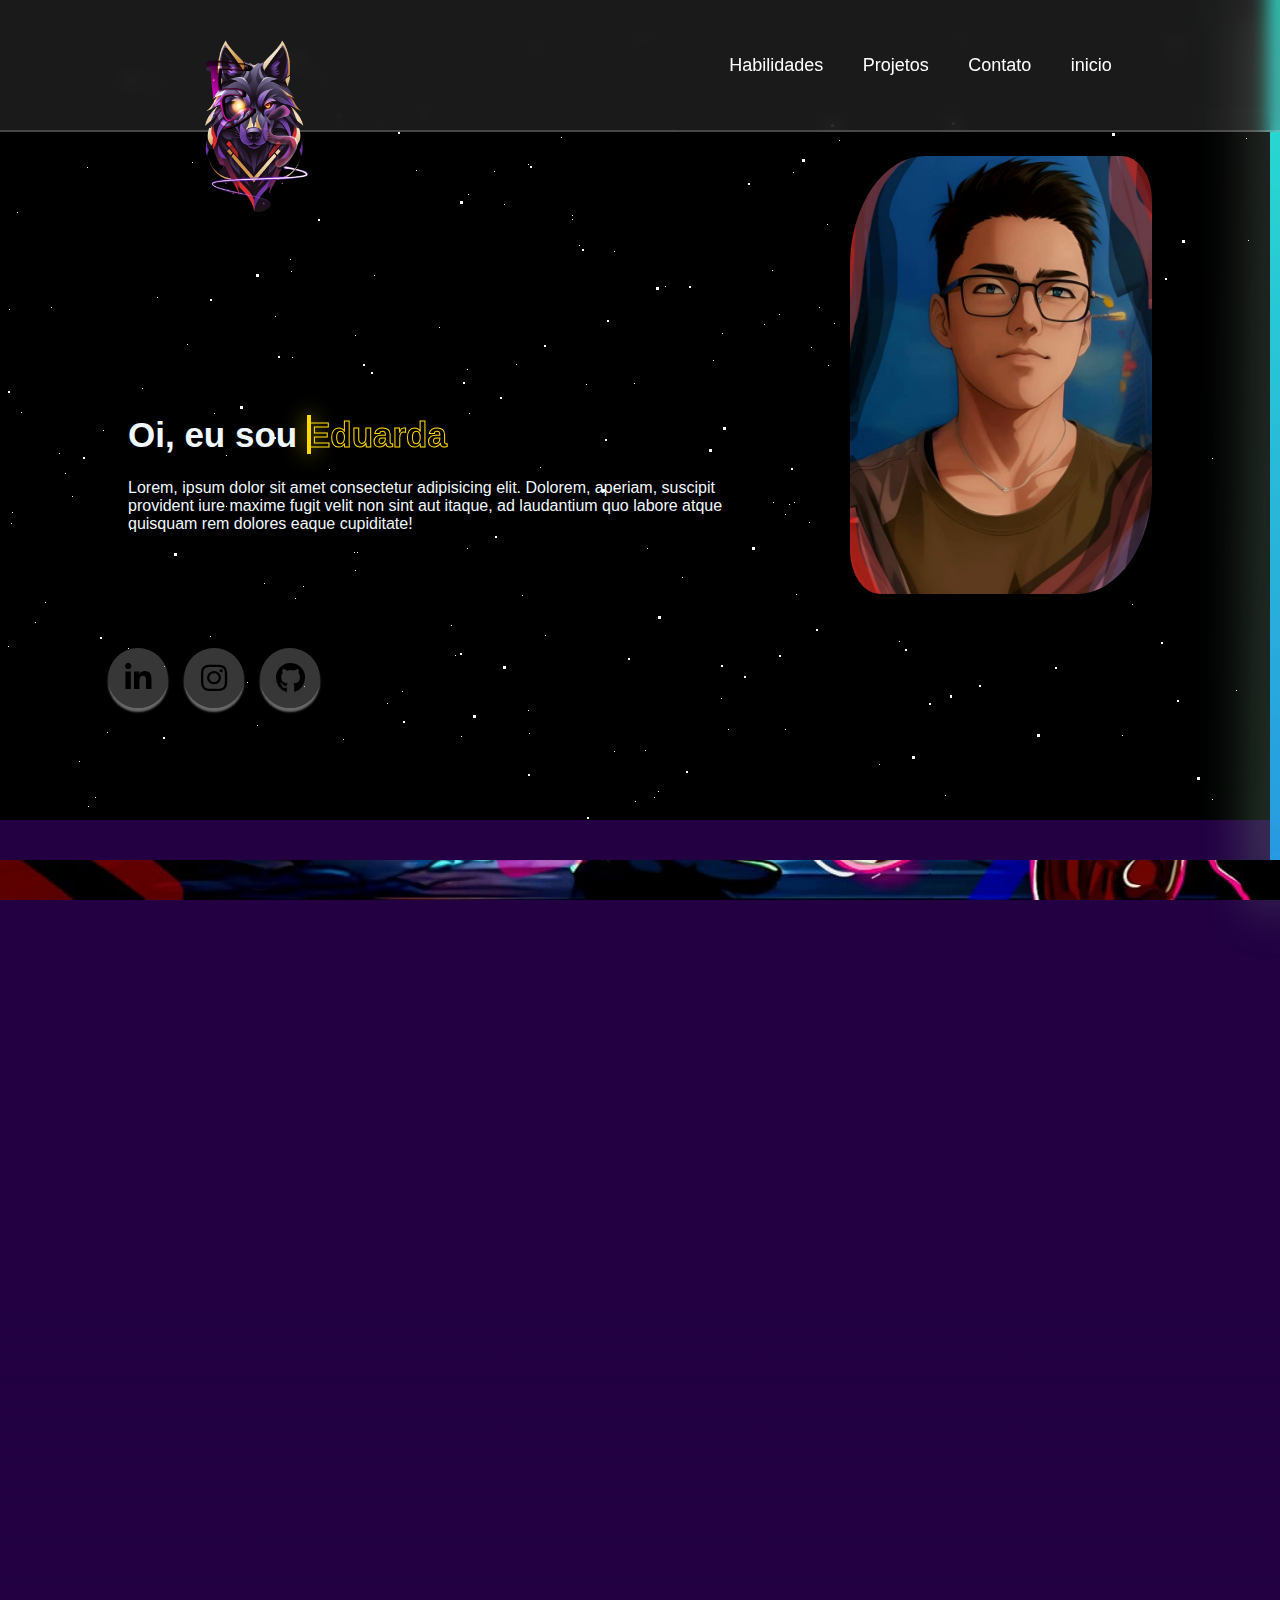
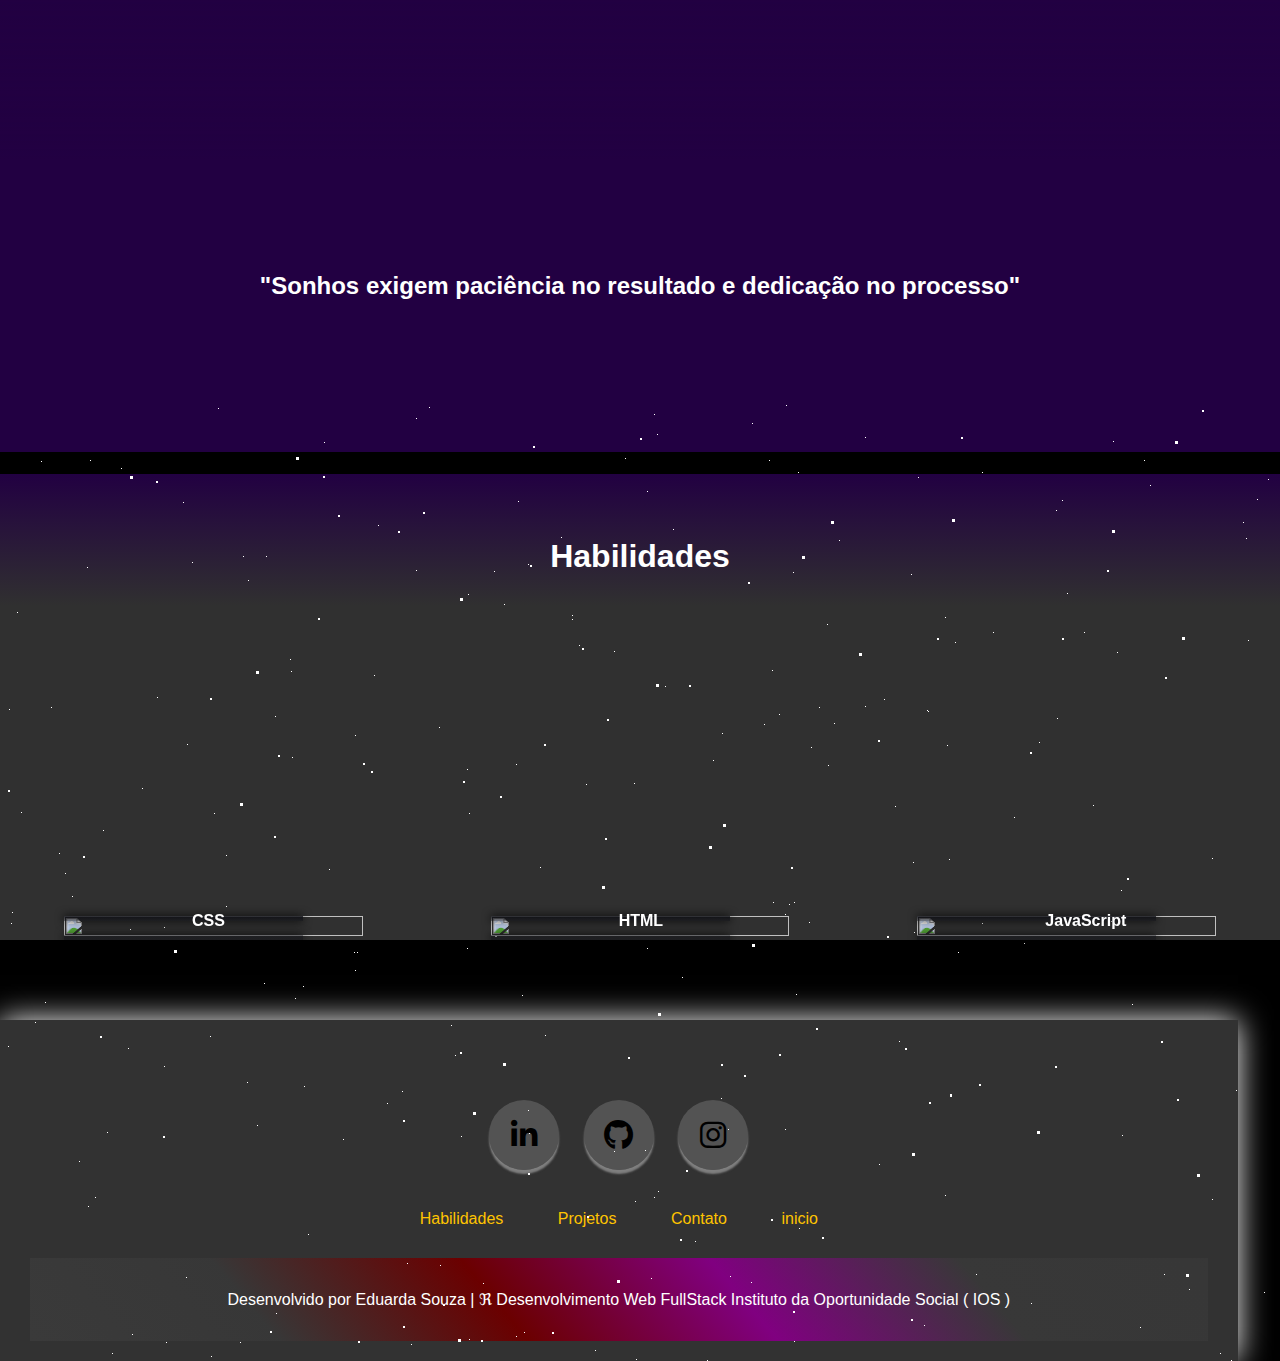
==== index.html @ ef32eb0b "Add files via upload" ====
<!DOCTYPE html>
<html lang="pt-br">
<head>

    
    <script defer src="js.js"></script>

    <link rel="shortcut icon" href="imgs/logo.portifólio-removebg-preview.png">

    <link rel="stylesheet" href="style.css">

    <link rel="stylesheet" href="star.css">

    <link rel="stylesheet" href="https://cdnjs.cloudflare.com/ajax/libs/font-awesome/6.5.1/css/all.min.css">

    <meta charset="UTF-8">
    <meta name="viewport" content="width=device-width, initial-scale=1.0">
    <title> Portifólio </title>
</head>
<body>

    <!-- -background star--- -->
    
    <section class="wrapper-star">
        <div id="stars"></div>
        <div id="stars2"></div>
        <div id="stars3"></div>
        <div id="title">
            
        </div>
    </section>




    <!--------- SCROLL-------- -->

    <div id="progressobar"></div>
    <div id="scrollPath"></div>


<!-- ------scroll js -->

<script>
    let progresso = document.getElementById('progressobar');

    let totalHeight = document.body.scrollHeight = window.innerHeight;

    window.onscroll = function(){
        let progressoHeight = (window.pageYOffset / totalHeight) * 100;
        progresso.style.height = progressoHeight + "%"
    }
</script>

        <!-- --FIM SCROLL -->





        <!-- INTRO PAGE-------- -->



    
        <!-- -------BOTÃO NAVEGAÇÃO--------- -->

        <header class="header">
            <img class="logo" src="imgs/logo.portifólio-removebg-preview.png" alt="">

        <nav class="navbar">
            <!-- <a href=""> Sobre</a> -->
            <a href="#habilidades"> Habilidades</a>
            <a href=""> Projetos</a>
            <a href=""> Contato</a>
            <a href="#inicio"> inicio </a>
        </nav>
    </header>

    
        <!----------SOBRE--------- -->
<section class="home" id="inicio">

        <div class="content-home">
            <div class="flex">
            <div class="text-content-home">
            <h1> Oi, eu sou <span>Eduarda</span></h1>

            <p>Lorem, ipsum dolor sit amet consectetur adipisicing elit. Dolorem, aperiam, suscipit provident iure maxime fugit velit non sint aut itaque, ad laudantium quo labore atque quisquam rem dolores eaque cupiditate!</p>


        </div>

        <div class="flex-img">
       <div class="img-perfil">
        <div class="slider">
        <img src="imgs/Perfil.jpeg" alt="" class="selected">
        <!-- <img src="imgs/avatar2.jpeg" alt=""> -->
       </div>
    </div>
</div>

     </div>
        </div>

</section>


         <!-- ICONES REDES -->

         
         <div class="social-menu">
            <div class="social-icon">
                <a href="https://www.linkedin.com/in/eduarda-souza-3157942b0/" class="icon1"> <i class="fa-brands fa-linkedin-in"></i></a>
               
            </div>

            <div class="social-icon">
                <a href="https://www.instagram.com/souza.eduuh/" class="icon2"> <i class="fa-brands fa-instagram"></i></a>
                
            </div>

            <div class="social-icon">
                <a href="https://github.com/EduuhSouza" class="icon3"> <i class="fa-brands fa-github"></i></a>
                
            </div>
        </div>

       

    </section>
    
  

        <!-- ---FINAL SOBRE------- -->

        <!-- -----COMEÇO PARALLAX-------- -->


         <!--  PARALLAX 1 -->
        <section class="modulo content">
        
            <section class="modulo parallax parallax-1">

            </section>
            <section class="modulo content">
                <div class="container">
                    <h2> "Sonhos exigem paciência no resultado e dedicação no processo" </h2>
                </div>
        </section>
        </section>



        <div class="container2">
        

        <!-- -------CARDS-------- -->

    <!-------------- CSS-------- -->

    <h1 class="text-card"> Habilidades</h1>

    <div class="card-container">
<div class="card" id="habilidades">
    <div class="wrapper">
        <img class="cover-img" src="https://kinsta.com/pt/wp-content/uploads/sites/3/2023/06/css-image-styling.jpg">

    </div>

    <h1 class="tittle-img"> CSS </h1>

    <img class="conteudo" src="https://diziglobalsolution.com/wp-content/uploads/2023/04/logo-css-3-1536.png" alt="">



</div>

<!-- ---------HTML-------- -->

<div class="card" id="softskills">
    <div class="wrapper">
        <img class="cover-img" src="https://www.locaweb.com.br/blog/wp-content/uploads/2022/11/html-semantico.png">

    </div>

    <h1 class="tittle-img"> HTML </h1>

    <img class="conteudo" src="https://cdn-icons-png.flaticon.com/512/1216/1216733.png" alt="">

</div>


<!-- ---JS--------- -->
<div class="card" id="softskills">
    <div class="wrapper">
        <img class="cover-img" src="https://www.valuehost.com.br/blog/wp-content/uploads/2020/01/original-e8278705fab1f1036f26c2419edf8f0f.jpeg">

    </div>

    <h1 class="tittle-img"> JavaScript </h1>

    <img class="conteudo" src="https://learnwithrakesh.files.wordpress.com/2017/07/javascript_logo-e1499715359900.png" alt="">


</div>
</div>

</div>

<!-- ------- PROJETOS-------- -->

<!-- <div class="container-projeto">
    <div class="card-projeto">
        <div class="imgBx" data-text="Design">
        <img src="" alt="">
    </div>
    <div class="content-projeto">
        <h3> Design</h3>
        <p> Lorem ipsum dolor sit amet consectetur adipisicing elit. Neque placeat dolore animi sed corrupti ut expedita nihil rerum repellendus provident nemo, quas molestias veritatis in. Itaque officia labore minus? Illum.</p>
        <a href="#"> Saiba Mais</a>
    </div>
</div>
</div>
</div> -->




<!-- FOOTER----------------- -->


<div class="footer-container">

    <div class="social-icons">
        <div class="social-icon">
            <a href="https://www.linkedin.com/in/eduarda-souza-3157942b0/" class="icon1"> <i class="fa-brands fa-linkedin-in"></i></a>

            <a href="https://github.com/EduuhSouza" class="icon3"> <i class="fa-brands fa-github"></i></a>

            <a href="https://www.instagram.com/souza.eduuh/" class="icon2"> <i class="fa-brands fa-instagram"></i></a>
        
    </div>
<footer>
    <div class="footerNav">
        <a href="#softskills"> Habilidades </a>
            <a href="#"> Projetos</a>
            <a href="#"> Contato</a>
            <a href="#inicio"> inicio </a>

    </div>
    <div class="footer-bottom">
        Desenvolvido por Eduarda Souza | &real; Desenvolvimento Web FullStack Instituto da Oportunidade Social ( IOS )
    </div>
</footer>
</div>

</body>
</html>
---- style.css ----
@charset "utf-8";

body{
    padding: 0;
    margin: 0;
    box-sizing: border-box;
    background-color: rgb(0, 0, 0);

    outline: none;

   
    font-family: sans-serif;
    transition: all 2s ease;
}

html{
    scroll-behavior: smooth;
}

/* ------- INTRO ------ */




/* ----------SCROLL-------- */

::-webkit-scrollbar{
    width: 0;
}

#scrollPath{
    position: fixed;
    top: 0;
    right: 0;
    width: 10px;
    height: 100%;
    background: rgba(255,255,255,0.05);
}

#progressobar{
    position: fixed;
    top: 0;
    right: 0;
    width: 10px;
    height: 100%;
    background: linear-gradient(to top, #008aff, #00ffe7);
    animation: gradientScroll 5s linear infinite;
}


/* ----ANIMAÇÃO SCROLL */

@keyframes gradientScroll {
    0%, 100%{
        filter: hue-rotate(0deg);
    }
    50%{
        filter: hue-rotate(360deg);
    }
    
}

#progressobar:before{

    content: "";
    position: absolute;
    top: 0;
    left: 0;
    width: 100%;
    height: 100%;
    background: linear-gradient(to top, #ffd000, #ff0000 );
    filter: blur(30px);
}

#progressobar:after{

    content: "";
    position: absolute;
    top: 0;
    left: 0;
    width: 100%;
    height: 100%;
    background: linear-gradient(to top, #008aff, #00ffe7 );
    filter: blur(30px);
}

/* ----FIM SCROLL */


/* --------- EFEITO VIDRO NAVBAR------- */

.header{

    max-height: 10%;
    position: fixed;
    top: 0;
    left: 0;
    width: 100%;
    padding: 20px 15px;
    background: rgba(255, 255, 255, .1);
    display: flex;
    justify-content: center;
    align-items: center;
    backdrop-filter: blur(10px);
    border-bottom: 2px solid rgba(255, 255, 255, .2);
}

.header::before{

    content: "";
    position: absolute;
    top: 0;
    left: -100%;
    width: 100%;
    height: 100%;
    background: linear-gradient(90deg, transparent, rgba(255,255,255, .4), transparent);
    transition: 1s;
}

.header:hover:before{
    left: 100%;
}


/*---------------- BOTÃO NAVBAR------- */


.navbar a{
    color: white;
    font-size: 18px;
    text-decoration: none;
    margin-left: 35px;
    transition: 1s;
    font-family: sans-serif;
    transition: all .5s ease-in-out;
    
}

.navbar a:hover{
    color: rgb(255, 230, 0);
    box-shadow: 0 0 10px rgb(255, 255, 255);
    padding: 10px 15px;
    border-radius: 1.5em .5em;
    
}


/* --------FINAL BOTÃO NAVBAR */

/*---------LOGO NAVBAR ----------  */

.logo{
    margin-top: 7em;
    width: 7em;
    padding-right: 30%;
    transition: all 1s;
}

.logo:hover{
    margin-top: 10em ;
    width: 12%;
}


/* ------- SOBRE----------- */

section.home{
    padding: 50px 10%;
    /* margin-top: em; */
    color: aliceblue;
    display: flex;


}


/* -----------TEXTO----- */

/*------------- TITULO------- */

.text-content-home h1{
    margin-top: 50%;
    font-size: 35px;
    color: aliceblue;
    font-family: sans-serif;
    /* font-weight: 600; */
}

.text-content-home span{
    color: transparent;
    -webkit-text-stroke: 1px rgb(255, 217, 0);
    position: relative;
    transition: all 1s;
}

span::before{ 
    content: "Eduarda";
    position: absolute;
    width: 0%;
    height: 100%;
    overflow: hidden;
    color: rgb(255, 217, 0);
    border-right: 4px solid rgb(255, 217, 0);
    animation: animate 6s linear infinite;
    filter: drop-shadow(0 0 10px rgb(255, 230, 0));
}

span:hover::before{
    width: 100%;
} 

@keyframes animate {
    0%, 10%, 100%{
        width: 0;
    }
    
    70%,90%{
        width: 100%;
    }
}


/* ----- PARAGRAFO---------- */

.flex{
    display: flex;

}

section.home .flex{
    align-items: center;
    justify-content: center;
    gap: 10% ;
}

/* -------------IMAGEM PERFIL------------- */
.flex-img{
    margin-top: 100px;
}

.img-perfil img{
    width: 100%;
    border-radius: 25% 10%;
    
}

/* ------ICONES----------- */


.social-menu{
    position: relative;
    display: flex;
    /* margin-top: 35px ; */
    margin-left: 100px;
    margin-bottom: 7em;
}

.social-icon a{

    display: inline-block;
    width: 60px;
    height: 60px;
    background: rgba(128, 128, 128, 0.432);
    border-radius: 50%;
    text-align: center;
    margin: 0 8px;
    box-shadow: 0 4px 2px rgba(192, 192, 192, 0.541);
    transition: all .5s ease-in-out;
}

.social-icon i{
    font-size: 30px;
    color: rgb(0, 0, 0);
    line-height: 60px;
    cursor: pointer;
    transition: all .5s ease-in-out;
}


.icon1:hover{
    background: rgb(0, 145, 189);
    box-shadow: 0 0 20px rgb(0, 145, 189);
    transform: translateY(-10px);
}

.icon2:hover{
    
    background: linear-gradient(5deg, purple, gold, red);
    box-shadow: 0 0 5px purple,
    0 0 10px gold,
    0 0 20px red;
    transform: translateY(-10px);
}

.icon3:hover{
    background: rgb(255, 255, 255);
    background-size: 20px;
    box-shadow: 0 0 20px rgb(255, 255, 255);
    transform: translateY(-10px);
}

/* ------FINAL ICONES----------- */

/* --PARALLAX----- */



.wrapper{
    width: 100%;
    margin: 0;
    margin: auto;
    z-index: 1;

}



.container{
    width: 100%;
    max-width: 100%;
    margin: 0 auto;
    padding: 0;

}

section.modulo h2{
    margin-bottom: 3em;
    margin-top: 3em;
    font-size: 1.5em;
    text-align: center;
    color: white;
}


section.modulo.content{
    padding: 40px 0;
    background: rgb(34, 0, 66);

}

section.modulo.parallax{
    display: flex;
    flex-direction: column;
    justify-content: center;
    height: 100vh;
    width: 100%;
    position: relative;
    overflow: hidden;
    background-position: 50% 50%;
    background-repeat: no-repeat;
    background-size: cover;
    background-attachment: fixed;
}


section.modulo.parallax:after{
    content: "";
    height: 100%;
    width: 100%;
    z-index: 8; 
    position: absolute;
    background: linear-gradient(to bottom, rgba(0,0,0,0) 0, rgba(0, 0,0,0) 50%, rgb(34, 0, 66)) ;
    
    }

    section.modulo.parallax-1{
        background-image: url(imgs/wallpaper1.jpeg)
    }


.container2{

    content: "";
    height: 100%;
    width: 100%;
    background-color: #5f5f5f80;
    /* z-index: 8;  */
    /* position: absolute; */

    
}

/*------------ CARD SOFTSKILL ---------*/

.text-card{
    padding: 2em;
    text-align: center;
    color: #ffffff;
    background: linear-gradient(to top, rgba(0,0,0,0) 0, rgba(0, 0,0,0) 20%, rgb(34, 0, 66)) ;
}

.card{
    margin-top: 5em;
    width: 70%;
    height: 200px;
    position: relative;
    display: flex;
    justify-content: center;
    align-items: flex-end;
    /* padding: 0 36px; */
    /* margin: 0 50px; */
    cursor: pointer;
    z-index: 1;
}

.card-container{
    display: flex;
    justify-content: center;
    align-items: center;
}

.cover-img{
    width: 100%;
    height: 100%;
    object-fit: cover;
}

/* --------TITTLE--------- */

.tittle-img{
    color: white;
    font-family: sans-serif;
    font-size: 1em;
    width: 10%;
    transition: transform 0.5s;
    /* opacity: 0; */
}

#html{
    width: 40%;
    box-sizing: content-box;

}

/* -----CONTEUDO-------- */

.wrapper{
    transition: all 0.5s;
    position: absolute;
    width: 70%;
    z-index: -1;

}

.wrapper::before,
.wrapper::after{
    content: "";
    opacity: 0;
    width: 80%;
    height: 20%;
    transition: all 0.5s;
    position: absolute;
    left: 0;
    box-shadow: 0 0 10px;

}

.wrapper::before{
    top: 0;
    /* height: 100%; */
    background-image: linear-gradient(to top, rgba(12, 13, 19, 0.5), rgba(
        12, 13, 19) 150%);
}

.wrapper::after{
    bottom: 0;
   opacity: 1;
   background-image: linear-gradient(to top, rgba(12, 13, 19, 0.5) 97%);
}

.conteudo{
    
    width: 40%;
    opacity: 0;
    position: absolute;
    z-index: -1;
    transition: all 0.5s;

    box-shadow: 0 0 20px black;
    backdrop-filter: blur(10px);
    border-radius: 10% 15%;
    padding: 4% 5%;

}


.card:hover .wrapper{
    width: 80%;
    transform: perspective(900px) translateY(-5%) rotateX(25deg) translateZ(0);
    box-shadow: 0px 25px 25px rgba(0, 0, 0, 0.61);

}



/* -----TEXTO IMG------- */

.card:hover .tittle-img{
    transform: translate3d(0, -50%, 100px);
    opacity: 0;
}



.card:hover .wrapper::after,
.wrapper::before
{
    opacity: 1;
}

.card:hover .wrapper::after{
    height: 25px;
}

.card:hover .wrapper::before{
    opacity: 1;
}

.card:hover .conteudo{
    opacity: 1;
    transform: translate3d(0, -30px, -100px );
}






/* ----FOOOTEEEEEERRRR-------- */
footer{
    width: 100%;
}


.footer-container{
    background-color: rgba(82, 82, 82, 0.603);
    
    margin-top: 5em;
    width: 92%;
    padding: 70px 30px 20px;
    box-shadow: 0 0 30px white;
}

.social-icons{
    /* display: flex; */
    /* justify-content: center; */
    text-align: center;
}
.social-icons a:hover{
    transform: translateY(-10px);
}

.social-icons a{
    text-decoration: none;
    padding: 5px;
    margin: 10px;

}

.footerNav{
    margin: 30px 0;
}

.footerNav a{
    font-size: 1em;
    font-family: sans-serif;
    color: #ffc400;
    /* box-shadow: 0 0 10px rgb(255, 255, 255); */
    border-radius: 10px 20px;
    padding: 10px;
    margin: 15px ;
    transition: all .5s ease-in-out;
}

.footerNav a:hover{
    background: rgb(58, 58, 58);
    box-shadow: 0 0 30px white;
    color: rgb(255, 255, 255);
}

.footer-bottom{
    color: #ffffff;
    background: linear-gradient(50deg, rgb(58, 58, 58),rgba(58, 58, 58, 0.664),rgb(107, 0, 0), purple, rgba(58, 58, 58, 0.747), rgba(58, 58, 58, 0.61));
    font-size: 1em;
    font-family: sans-serif;
    padding: 2em;
    text-align: center;
}


/* MEDIA -------- */
@media (max-width: 700px) {



    .footer-container{
       
        width: 100%;
        
    }

    .social-icons{
        width: 100%;
        margin-left: -7%;
        /* text-align: center; */
        
    }
 
    .footerNav{
        flex-direction: column;
    }
    
    .footerNav a{
        width: 100%;
        text-align: center;
        margin: 10px 40px;
       
    }
}
---- star.css ----
#title {
    position: absolute;
    top: 50%;
    left: 0;
    right: 0;
    color: #fff;
    text-align: center;
    font-family: Lato;
    font-weight: 300;
    font-size: 50px;
    letter-spacing: 10px;
    margin-top: -60px;
    padding-left: 10px;
}

#title span {
    background: -webkit-linear-gradient(white, #38495a);
    -webkit-background-clip: text;
    -webkit-text-fill-color: transparent;
}

#stars {
    width: 1px;
    height: 1px;
    background: transparent;
    animation: animStar 50s linear infinite;
    box-shadow: 779px 1331px #fff, 324px 42px #fff, 303px 586px #fff,
    1312px 276px #fff, 451px 625px #fff, 521px 1931px #fff, 1087px 1871px #fff,
    36px 1546px #fff, 132px 934px #fff, 1698px 901px #fff, 1418px 664px #fff,
    1448px 1157px #fff, 1084px 232px #fff, 347px 1776px #fff, 1722px 243px #fff,
    1629px 835px #fff, 479px 969px #fff, 1231px 960px #fff, 586px 384px #fff,
    164px 527px #fff, 8px 646px #fff, 1150px 1126px #fff, 665px 1357px #fff,
    1556px 1982px #fff, 1260px 1961px #fff, 1675px 1741px #fff,
    1843px 1514px #fff, 718px 1628px #fff, 242px 1343px #fff, 1497px 1880px #fff,
    1364px 230px #fff, 1739px 1302px #fff, 636px 959px #fff, 304px 686px #fff,
    614px 751px #fff, 1935px 816px #fff, 1428px 60px #fff, 355px 335px #fff,
    1594px 158px #fff, 90px 60px #fff, 1553px 162px #fff, 1239px 1825px #fff,
    1945px 587px #fff, 749px 1785px #fff, 1987px 1172px #fff, 1301px 1237px #fff,
    1039px 342px #fff, 1585px 1481px #fff, 995px 1048px #fff, 524px 932px #fff,
    214px 413px #fff, 1701px 1300px #fff, 1037px 1613px #fff, 1871px 996px #fff,
    1360px 1635px #fff, 1110px 1313px #fff, 412px 1783px #fff, 1949px 177px #fff,
    903px 1854px #fff, 700px 1936px #fff, 378px 125px #fff, 308px 834px #fff,
    1118px 962px #fff, 1350px 1929px #fff, 781px 1811px #fff, 561px 137px #fff,
    757px 1148px #fff, 1670px 1979px #fff, 343px 739px #fff, 945px 795px #fff,
    576px 1903px #fff, 1078px 1436px #fff, 1583px 450px #fff, 1366px 474px #fff,
    297px 1873px #fff, 192px 162px #fff, 1624px 1633px #fff, 59px 453px #fff,
    82px 1872px #fff, 1933px 498px #fff, 1966px 1974px #fff, 1975px 1688px #fff,
    779px 314px #fff, 1858px 1543px #fff, 73px 1507px #fff, 1693px 975px #fff,
    1683px 108px #fff, 1768px 1654px #fff, 654px 14px #fff, 494px 171px #fff,
    1689px 1895px #fff, 1660px 263px #fff, 1031px 903px #fff, 1203px 1393px #fff,
    1333px 1421px #fff, 1113px 41px #fff, 1206px 1645px #fff, 1325px 1635px #fff,
    142px 388px #fff, 572px 215px #fff, 1535px 296px #fff, 1419px 407px #fff,
    1379px 1003px #fff, 329px 469px #fff, 1791px 1652px #fff, 935px 1802px #fff,
    1330px 1820px #fff, 421px 1933px #fff, 828px 365px #fff, 275px 316px #fff,
    707px 960px #fff, 1605px 1554px #fff, 625px 58px #fff, 717px 1697px #fff,
    1669px 246px #fff, 1925px 322px #fff, 1154px 1803px #fff, 1929px 295px #fff,
    1248px 240px #fff, 1045px 1755px #fff, 166px 942px #fff, 1888px 1773px #fff,
    678px 1963px #fff, 1370px 569px #fff, 1974px 1400px #fff, 1786px 460px #fff,
    51px 307px #fff, 784px 1400px #fff, 730px 1258px #fff, 1712px 393px #fff,
    416px 170px #fff, 1797px 1932px #fff, 572px 219px #fff, 1557px 1856px #fff,
    218px 8px #fff, 348px 1334px #fff, 469px 413px #fff, 385px 1738px #fff,
    1357px 1818px #fff, 240px 942px #fff, 248px 1847px #fff, 1535px 806px #fff,
    236px 1514px #fff, 1429px 1556px #fff, 73px 1633px #fff, 1398px 1121px #fff,
    671px 1301px #fff, 1404px 1663px #fff, 740px 1018px #fff, 1600px 377px #fff,
    785px 514px #fff, 112px 1084px #fff, 1915px 1887px #fff, 1463px 1848px #fff,
    687px 1115px #fff, 1268px 1768px #fff, 1729px 1425px #fff,
    1284px 1022px #fff, 801px 974px #fff, 1975px 1317px #fff, 1354px 834px #fff,
    1446px 1484px #fff, 1283px 1786px #fff, 11px 523px #fff, 1842px 236px #fff,
    1355px 654px #fff, 429px 7px #fff, 1033px 1128px #fff, 157px 297px #fff,
    545px 635px #fff, 52px 1080px #fff, 827px 1520px #fff, 1121px 490px #fff,
    9px 309px #fff, 1744px 1586px #fff, 1014px 417px #fff, 1534px 524px #fff,
    958px 552px #fff, 1403px 1496px #fff, 387px 703px #fff, 1522px 548px #fff,
    1355px 282px #fff, 1532px 601px #fff, 1838px 790px #fff, 290px 259px #fff,
    295px 598px #fff, 1601px 539px #fff, 1561px 1272px #fff, 34px 1922px #fff,
    1024px 543px #fff, 467px 369px #fff, 722px 333px #fff, 1976px 1255px #fff,
    766px 983px #fff, 1582px 1285px #fff, 12px 512px #fff, 617px 1410px #fff,
    682px 577px #fff, 1334px 1438px #fff, 439px 327px #fff, 1617px 1661px #fff,
    673px 129px #fff, 794px 941px #fff, 1386px 1902px #fff, 37px 1353px #fff,
    1467px 1353px #fff, 416px 18px #fff, 187px 344px #fff, 200px 1898px #fff,
    1491px 1619px #fff, 811px 347px #fff, 924px 1827px #fff, 945px 217px #fff,
    1735px 1228px #fff, 379px 1890px #fff, 79px 761px #fff, 825px 1837px #fff,
    1980px 1558px #fff, 1308px 1573px #fff, 1488px 1726px #fff,
    382px 1208px #fff, 522px 595px #fff, 1277px 1898px #fff, 354px 552px #fff,
    161px 1784px #fff, 614px 251px #fff, 526px 1576px #fff, 17px 212px #fff,
    179px 996px #fff, 467px 1208px #fff, 1944px 1838px #fff, 1140px 1093px #fff,
    858px 1007px #fff, 200px 1064px #fff, 423px 1964px #fff, 1945px 439px #fff,
    1377px 689px #fff, 1120px 1437px #fff, 1876px 668px #fff, 907px 1324px #fff,
    343px 1976px #fff, 1816px 1501px #fff, 1849px 177px #fff, 647px 91px #fff,
    1984px 1012px #fff, 1336px 1300px #fff, 128px 648px #fff, 305px 1060px #fff,
    1324px 826px #fff, 1263px 1314px #fff, 1801px 629px #fff, 1614px 1555px #fff,
    1634px 90px #fff, 1603px 452px #fff, 891px 1984px #fff, 1556px 1906px #fff,
    121px 68px #fff, 1676px 1714px #fff, 516px 936px #fff, 1947px 1492px #fff,
    1455px 1519px #fff, 45px 602px #fff, 205px 1039px #fff, 793px 172px #fff,
    1562px 1739px #fff, 1056px 110px #fff, 1512px 379px #fff, 1795px 1621px #fff,
    1848px 607px #fff, 262px 1719px #fff, 477px 991px #fff, 483px 883px #fff,
    1239px 1197px #fff, 1496px 647px #fff, 1649px 25px #fff, 1491px 1946px #fff,
    119px 996px #fff, 179px 1472px #fff, 1341px 808px #fff, 1565px 1700px #fff,
    407px 1544px #fff, 1754px 357px #fff, 1288px 981px #fff, 902px 1997px #fff,
    1755px 1668px #fff, 186px 877px #fff, 1202px 1882px #fff, 461px 1213px #fff,
    1400px 748px #fff, 1969px 1899px #fff, 809px 522px #fff, 514px 1219px #fff,
    374px 275px #fff, 938px 1973px #fff, 357px 552px #fff, 144px 1722px #fff,
    1572px 912px #fff, 402px 1858px #fff, 1544px 1195px #fff, 667px 1257px #fff,
    727px 1496px #fff, 993px 232px #fff, 1772px 313px #fff, 1040px 1590px #fff,
    1204px 1973px #fff, 1268px 79px #fff, 1555px 1048px #fff, 986px 1707px #fff,
    978px 1710px #fff, 713px 360px #fff, 407px 863px #fff, 461px 736px #fff,
    284px 1608px #fff, 103px 430px #fff, 1283px 1319px #fff, 977px 1186px #fff,
    1966px 1516px #fff, 1287px 1129px #fff, 70px 1098px #fff, 1189px 889px #fff,
    1126px 1734px #fff, 309px 1292px #fff, 879px 764px #fff, 65px 473px #fff,
    1003px 1959px #fff, 658px 791px #fff, 402px 1576px #fff, 35px 622px #fff,
    529px 1589px #fff, 164px 666px #fff, 1876px 1290px #fff, 1541px 526px #fff,
    270px 1297px #fff, 440px 865px #fff, 1500px 802px #fff, 182px 1754px #fff,
    1264px 892px #fff, 272px 1249px #fff, 1289px 1535px #fff, 190px 1646px #fff,
    955px 242px #fff, 1456px 1597px #fff, 1727px 1983px #fff, 635px 801px #fff,
    226px 455px #fff, 1396px 1710px #fff, 849px 1863px #fff, 237px 1264px #fff,
    839px 140px #fff, 1122px 735px #fff, 1280px 15px #fff, 1318px 242px #fff,
    1819px 1148px #fff, 333px 1392px #fff, 1949px 553px #fff, 1878px 1332px #fff,
    467px 548px #fff, 1812px 1082px #fff, 1067px 193px #fff, 243px 156px #fff,
    483px 1616px #fff, 1714px 933px #fff, 759px 1800px #fff, 1822px 995px #fff,
    1877px 572px #fff, 581px 1084px #fff, 107px 732px #fff, 642px 1837px #fff,
    166px 1493px #fff, 1555px 198px #fff, 819px 307px #fff, 947px 345px #fff,
    827px 224px #fff, 927px 1394px #fff, 540px 467px #fff, 1093px 405px #fff,
    1140px 927px #fff, 130px 529px #fff, 33px 1980px #fff, 1147px 1663px #fff,
    1616px 1436px #fff, 528px 710px #fff, 798px 1100px #fff, 505px 1480px #fff,
    899px 641px #fff, 1909px 1949px #fff, 1311px 964px #fff, 979px 1301px #fff,
    1393px 969px #fff, 1793px 1886px #fff, 292px 357px #fff, 1196px 1718px #fff,
    1290px 1994px #fff, 537px 1973px #fff, 1181px 1674px #fff,
    1740px 1566px #fff, 1307px 265px #fff, 922px 522px #fff, 1892px 472px #fff,
    384px 1746px #fff, 392px 1098px #fff, 647px 548px #fff, 390px 1498px #fff,
    1246px 138px #fff, 730px 876px #fff, 192px 1472px #fff, 1790px 1789px #fff,
    928px 311px #fff, 1253px 1647px #fff, 747px 1921px #fff, 1561px 1025px #fff,
    1533px 1292px #fff, 1985px 195px #fff, 728px 729px #fff, 1712px 1936px #fff,
    512px 1717px #fff, 1528px 483px #fff, 313px 1642px #fff, 281px 1849px #fff,
    1212px 799px #fff, 435px 1191px #fff, 1422px 611px #fff, 1718px 1964px #fff,
    411px 944px #fff, 210px 636px #fff, 1502px 1295px #fff, 1434px 349px #fff,
    769px 60px #fff, 747px 1053px #fff, 789px 504px #fff, 1436px 1264px #fff,
    1893px 1225px #fff, 1394px 1788px #fff, 1108px 1317px #fff,
    1673px 1395px #fff, 854px 1010px #fff, 1705px 80px #fff, 1858px 148px #fff,
    1729px 344px #fff, 1388px 664px #fff, 895px 406px #fff, 1479px 157px #fff,
    1441px 1157px #fff, 552px 1900px #fff, 516px 364px #fff, 1647px 189px #fff,
    1427px 1071px #fff, 785px 729px #fff, 1080px 1710px #fff, 504px 204px #fff,
    1177px 1622px #fff, 657px 34px #fff, 1296px 1099px #fff, 248px 180px #fff,
    1212px 1568px #fff, 667px 1562px #fff, 695px 841px #fff, 1608px 1247px #fff,
    751px 882px #fff, 87px 167px #fff, 607px 1368px #fff, 1363px 1203px #fff,
    1836px 317px #fff, 1668px 1703px #fff, 830px 1154px #fff, 1721px 1398px #fff,
    1601px 1280px #fff, 976px 874px #fff, 1743px 254px #fff, 1020px 1815px #fff,
    1670px 1766px #fff, 1890px 735px #fff, 1379px 136px #fff, 1864px 695px #fff,
    206px 965px #fff, 1404px 1932px #fff, 1923px 1360px #fff, 247px 682px #fff,
    519px 1708px #fff, 645px 750px #fff, 1164px 1204px #fff, 834px 323px #fff,
    172px 1350px #fff, 213px 972px #fff, 1837px 190px #fff, 285px 1806px #fff,
    1047px 1299px #fff, 1548px 825px #fff, 1730px 324px #fff, 1346px 1909px #fff,
    772px 270px #fff, 345px 1190px #fff, 478px 1433px #fff, 1479px 25px #fff,
    1994px 1830px #fff, 1744px 732px #fff, 20px 1635px #fff, 690px 1795px #fff,
    1594px 569px #fff, 579px 245px #fff, 1398px 733px #fff, 408px 1352px #fff,
    1774px 120px #fff, 1152px 1370px #fff, 1698px 1810px #fff, 710px 1450px #fff,
    665px 286px #fff, 493px 1720px #fff, 786px 5px #fff, 637px 1140px #fff,
    764px 324px #fff, 927px 310px #fff, 938px 1424px #fff, 1884px 744px #fff,
    913px 462px #fff, 1831px 1936px #fff, 1527px 249px #fff, 36px 1381px #fff,
    1597px 581px #fff, 1530px 355px #fff, 949px 459px #fff, 799px 828px #fff,
    242px 1471px #fff, 654px 797px #fff, 796px 594px #fff, 1365px 678px #fff,
    752px 23px #fff, 1630px 541px #fff, 982px 72px #fff, 1733px 1831px #fff,
    21px 412px #fff, 775px 998px #fff, 335px 1945px #fff, 264px 583px #fff,
    158px 1311px #fff, 528px 164px #fff, 1978px 574px #fff, 717px 1203px #fff,
    734px 1591px #fff, 1555px 820px #fff, 16px 1943px #fff, 1625px 1177px #fff,
    1236px 690px #fff, 1585px 1590px #fff, 1737px 1728px #fff, 721px 698px #fff,
    1804px 1186px #fff, 166px 980px #fff, 1850px 230px #fff, 330px 1712px #fff,
    95px 797px #fff, 1948px 1078px #fff, 469px 939px #fff, 1269px 1899px #fff,
    955px 1220px #fff, 1137px 1075px #fff, 312px 1293px #fff, 986px 1762px #fff,
    1103px 1238px #fff, 428px 1993px #fff, 355px 570px #fff, 977px 1836px #fff,
    1395px 1092px #fff, 276px 913px #fff, 1743px 656px #fff, 773px 502px #fff,
    1686px 1322px #fff, 1516px 1945px #fff, 1334px 501px #fff, 266px 156px #fff,
    455px 655px #fff, 798px 72px #fff, 1059px 1259px #fff, 1402px 1687px #fff,
    236px 1329px #fff, 1455px 786px #fff, 146px 1228px #fff, 1851px 823px #fff,
    1062px 100px #fff, 1220px 953px #fff, 20px 1826px #fff, 36px 1063px #fff,
    1525px 338px #fff, 790px 1521px #fff, 741px 1099px #fff, 288px 1489px #fff,
    700px 1060px #fff, 390px 1071px #fff, 411px 1036px #fff, 1853px 1072px #fff,
    1446px 1085px #fff, 1164px 874px #fff, 924px 925px #fff, 291px 271px #fff,
    1257px 1964px #fff, 1580px 1352px #fff, 1507px 1216px #fff, 211px 956px #fff,
    985px 1195px #fff, 975px 1640px #fff, 518px 101px #fff, 663px 1395px #fff,
    914px 532px #fff, 145px 1320px #fff, 69px 1397px #fff, 982px 523px #fff,
    257px 725px #fff, 1599px 831px #fff, 1636px 1513px #fff, 1250px 1158px #fff,
    1132px 604px #fff, 183px 102px #fff, 1057px 318px #fff, 1247px 1835px #fff,
    1983px 1110px #fff, 1077px 1455px #fff, 921px 1770px #fff, 806px 1350px #fff,
    1938px 1992px #fff, 855px 1260px #fff, 902px 1345px #fff, 658px 1908px #fff,
    1845px 679px #fff, 712px 1482px #fff, 595px 950px #fff, 1784px 1992px #fff,
    1847px 1785px #fff, 691px 1004px #fff, 175px 1179px #fff, 1666px 1911px #fff,
    41px 61px #fff, 971px 1080px #fff, 1830px 1450px #fff, 1351px 1518px #fff,
    1257px 99px #fff, 1395px 1498px #fff, 1117px 252px #fff, 1779px 597px #fff,
    1346px 729px #fff, 1108px 1144px #fff, 402px 691px #fff, 72px 496px #fff,
    1673px 1604px #fff, 1497px 974px #fff, 1865px 1664px #fff, 88px 806px #fff,
    918px 77px #fff, 244px 1118px #fff, 256px 1820px #fff, 1851px 1840px #fff,
    605px 1851px #fff, 634px 383px #fff, 865px 37px #fff, 943px 1024px #fff,
    1951px 177px #fff, 1097px 523px #fff, 985px 1700px #fff, 1243px 122px #fff,
    768px 1070px #fff, 468px 194px #fff, 320px 1867px #fff, 1850px 185px #fff,
    380px 1616px #fff, 468px 1294px #fff, 1122px 1743px #fff, 884px 299px #fff,
    1300px 1917px #fff, 1860px 396px #fff, 1270px 990px #fff, 529px 733px #fff,
    1975px 1347px #fff, 1885px 685px #fff, 226px 506px #fff, 651px 878px #fff,
    1323px 680px #fff, 1284px 680px #fff, 238px 1967px #fff, 911px 174px #fff,
    1111px 521px #fff, 1150px 85px #fff, 794px 502px #fff, 484px 1856px #fff,
    1809px 368px #fff, 112px 953px #fff, 590px 1009px #fff, 1655px 311px #fff,
    100px 1026px #fff, 1803px 352px #fff, 865px 306px #fff, 1077px 1019px #fff,
    1335px 872px #fff, 1647px 1298px #fff, 1233px 1387px #fff, 698px 1036px #fff,
    659px 1860px #fff, 388px 1412px #fff, 1212px 458px #fff, 755px 1468px #fff,
    696px 1654px #fff, 1144px 60px #fff;
}

#stars:after {
    content: '';
    position: absolute;
    top: 2000px;
    width: 1px;
    height: 1px;
    background: transparent;
    box-shadow: 779px 1331px #fff, 324px 42px #fff, 303px 586px #fff,
    1312px 276px #fff, 451px 625px #fff, 521px 1931px #fff, 1087px 1871px #fff,
    36px 1546px #fff, 132px 934px #fff, 1698px 901px #fff, 1418px 664px #fff,
    1448px 1157px #fff, 1084px 232px #fff, 347px 1776px #fff, 1722px 243px #fff,
    1629px 835px #fff, 479px 969px #fff, 1231px 960px #fff, 586px 384px #fff,
    164px 527px #fff, 8px 646px #fff, 1150px 1126px #fff, 665px 1357px #fff,
    1556px 1982px #fff, 1260px 1961px #fff, 1675px 1741px #fff,
    1843px 1514px #fff, 718px 1628px #fff, 242px 1343px #fff, 1497px 1880px #fff,
    1364px 230px #fff, 1739px 1302px #fff, 636px 959px #fff, 304px 686px #fff,
    614px 751px #fff, 1935px 816px #fff, 1428px 60px #fff, 355px 335px #fff,
    1594px 158px #fff, 90px 60px #fff, 1553px 162px #fff, 1239px 1825px #fff,
    1945px 587px #fff, 749px 1785px #fff, 1987px 1172px #fff, 1301px 1237px #fff,
    1039px 342px #fff, 1585px 1481px #fff, 995px 1048px #fff, 524px 932px #fff,
    214px 413px #fff, 1701px 1300px #fff, 1037px 1613px #fff, 1871px 996px #fff,
    1360px 1635px #fff, 1110px 1313px #fff, 412px 1783px #fff, 1949px 177px #fff,
    903px 1854px #fff, 700px 1936px #fff, 378px 125px #fff, 308px 834px #fff,
    1118px 962px #fff, 1350px 1929px #fff, 781px 1811px #fff, 561px 137px #fff,
    757px 1148px #fff, 1670px 1979px #fff, 343px 739px #fff, 945px 795px #fff,
    576px 1903px #fff, 1078px 1436px #fff, 1583px 450px #fff, 1366px 474px #fff,
    297px 1873px #fff, 192px 162px #fff, 1624px 1633px #fff, 59px 453px #fff,
    82px 1872px #fff, 1933px 498px #fff, 1966px 1974px #fff, 1975px 1688px #fff,
    779px 314px #fff, 1858px 1543px #fff, 73px 1507px #fff, 1693px 975px #fff,
    1683px 108px #fff, 1768px 1654px #fff, 654px 14px #fff, 494px 171px #fff,
    1689px 1895px #fff, 1660px 263px #fff, 1031px 903px #fff, 1203px 1393px #fff,
    1333px 1421px #fff, 1113px 41px #fff, 1206px 1645px #fff, 1325px 1635px #fff,
    142px 388px #fff, 572px 215px #fff, 1535px 296px #fff, 1419px 407px #fff,
    1379px 1003px #fff, 329px 469px #fff, 1791px 1652px #fff, 935px 1802px #fff,
    1330px 1820px #fff, 421px 1933px #fff, 828px 365px #fff, 275px 316px #fff,
    707px 960px #fff, 1605px 1554px #fff, 625px 58px #fff, 717px 1697px #fff,
    1669px 246px #fff, 1925px 322px #fff, 1154px 1803px #fff, 1929px 295px #fff,
    1248px 240px #fff, 1045px 1755px #fff, 166px 942px #fff, 1888px 1773px #fff,
    678px 1963px #fff, 1370px 569px #fff, 1974px 1400px #fff, 1786px 460px #fff,
    51px 307px #fff, 784px 1400px #fff, 730px 1258px #fff, 1712px 393px #fff,
    416px 170px #fff, 1797px 1932px #fff, 572px 219px #fff, 1557px 1856px #fff,
    218px 8px #fff, 348px 1334px #fff, 469px 413px #fff, 385px 1738px #fff,
    1357px 1818px #fff, 240px 942px #fff, 248px 1847px #fff, 1535px 806px #fff,
    236px 1514px #fff, 1429px 1556px #fff, 73px 1633px #fff, 1398px 1121px #fff,
    671px 1301px #fff, 1404px 1663px #fff, 740px 1018px #fff, 1600px 377px #fff,
    785px 514px #fff, 112px 1084px #fff, 1915px 1887px #fff, 1463px 1848px #fff,
    687px 1115px #fff, 1268px 1768px #fff, 1729px 1425px #fff,
    1284px 1022px #fff, 801px 974px #fff, 1975px 1317px #fff, 1354px 834px #fff,
    1446px 1484px #fff, 1283px 1786px #fff, 11px 523px #fff, 1842px 236px #fff,
    1355px 654px #fff, 429px 7px #fff, 1033px 1128px #fff, 157px 297px #fff,
    545px 635px #fff, 52px 1080px #fff, 827px 1520px #fff, 1121px 490px #fff,
    9px 309px #fff, 1744px 1586px #fff, 1014px 417px #fff, 1534px 524px #fff,
    958px 552px #fff, 1403px 1496px #fff, 387px 703px #fff, 1522px 548px #fff,
    1355px 282px #fff, 1532px 601px #fff, 1838px 790px #fff, 290px 259px #fff,
    295px 598px #fff, 1601px 539px #fff, 1561px 1272px #fff, 34px 1922px #fff,
    1024px 543px #fff, 467px 369px #fff, 722px 333px #fff, 1976px 1255px #fff,
    766px 983px #fff, 1582px 1285px #fff, 12px 512px #fff, 617px 1410px #fff,
    682px 577px #fff, 1334px 1438px #fff, 439px 327px #fff, 1617px 1661px #fff,
    673px 129px #fff, 794px 941px #fff, 1386px 1902px #fff, 37px 1353px #fff,
    1467px 1353px #fff, 416px 18px #fff, 187px 344px #fff, 200px 1898px #fff,
    1491px 1619px #fff, 811px 347px #fff, 924px 1827px #fff, 945px 217px #fff,
    1735px 1228px #fff, 379px 1890px #fff, 79px 761px #fff, 825px 1837px #fff,
    1980px 1558px #fff, 1308px 1573px #fff, 1488px 1726px #fff,
    382px 1208px #fff, 522px 595px #fff, 1277px 1898px #fff, 354px 552px #fff,
    161px 1784px #fff, 614px 251px #fff, 526px 1576px #fff, 17px 212px #fff,
    179px 996px #fff, 467px 1208px #fff, 1944px 1838px #fff, 1140px 1093px #fff,
    858px 1007px #fff, 200px 1064px #fff, 423px 1964px #fff, 1945px 439px #fff,
    1377px 689px #fff, 1120px 1437px #fff, 1876px 668px #fff, 907px 1324px #fff,
    343px 1976px #fff, 1816px 1501px #fff, 1849px 177px #fff, 647px 91px #fff,
    1984px 1012px #fff, 1336px 1300px #fff, 128px 648px #fff, 305px 1060px #fff,
    1324px 826px #fff, 1263px 1314px #fff, 1801px 629px #fff, 1614px 1555px #fff,
    1634px 90px #fff, 1603px 452px #fff, 891px 1984px #fff, 1556px 1906px #fff,
    121px 68px #fff, 1676px 1714px #fff, 516px 936px #fff, 1947px 1492px #fff,
    1455px 1519px #fff, 45px 602px #fff, 205px 1039px #fff, 793px 172px #fff,
    1562px 1739px #fff, 1056px 110px #fff, 1512px 379px #fff, 1795px 1621px #fff,
    1848px 607px #fff, 262px 1719px #fff, 477px 991px #fff, 483px 883px #fff,
    1239px 1197px #fff, 1496px 647px #fff, 1649px 25px #fff, 1491px 1946px #fff,
    119px 996px #fff, 179px 1472px #fff, 1341px 808px #fff, 1565px 1700px #fff,
    407px 1544px #fff, 1754px 357px #fff, 1288px 981px #fff, 902px 1997px #fff,
    1755px 1668px #fff, 186px 877px #fff, 1202px 1882px #fff, 461px 1213px #fff,
    1400px 748px #fff, 1969px 1899px #fff, 809px 522px #fff, 514px 1219px #fff,
    374px 275px #fff, 938px 1973px #fff, 357px 552px #fff, 144px 1722px #fff,
    1572px 912px #fff, 402px 1858px #fff, 1544px 1195px #fff, 667px 1257px #fff,
    727px 1496px #fff, 993px 232px #fff, 1772px 313px #fff, 1040px 1590px #fff,
    1204px 1973px #fff, 1268px 79px #fff, 1555px 1048px #fff, 986px 1707px #fff,
    978px 1710px #fff, 713px 360px #fff, 407px 863px #fff, 461px 736px #fff,
    284px 1608px #fff, 103px 430px #fff, 1283px 1319px #fff, 977px 1186px #fff,
    1966px 1516px #fff, 1287px 1129px #fff, 70px 1098px #fff, 1189px 889px #fff,
    1126px 1734px #fff, 309px 1292px #fff, 879px 764px #fff, 65px 473px #fff,
    1003px 1959px #fff, 658px 791px #fff, 402px 1576px #fff, 35px 622px #fff,
    529px 1589px #fff, 164px 666px #fff, 1876px 1290px #fff, 1541px 526px #fff,
    270px 1297px #fff, 440px 865px #fff, 1500px 802px #fff, 182px 1754px #fff,
    1264px 892px #fff, 272px 1249px #fff, 1289px 1535px #fff, 190px 1646px #fff,
    955px 242px #fff, 1456px 1597px #fff, 1727px 1983px #fff, 635px 801px #fff,
    226px 455px #fff, 1396px 1710px #fff, 849px 1863px #fff, 237px 1264px #fff,
    839px 140px #fff, 1122px 735px #fff, 1280px 15px #fff, 1318px 242px #fff,
    1819px 1148px #fff, 333px 1392px #fff, 1949px 553px #fff, 1878px 1332px #fff,
    467px 548px #fff, 1812px 1082px #fff, 1067px 193px #fff, 243px 156px #fff,
    483px 1616px #fff, 1714px 933px #fff, 759px 1800px #fff, 1822px 995px #fff,
    1877px 572px #fff, 581px 1084px #fff, 107px 732px #fff, 642px 1837px #fff,
    166px 1493px #fff, 1555px 198px #fff, 819px 307px #fff, 947px 345px #fff,
    827px 224px #fff, 927px 1394px #fff, 540px 467px #fff, 1093px 405px #fff,
    1140px 927px #fff, 130px 529px #fff, 33px 1980px #fff, 1147px 1663px #fff,
    1616px 1436px #fff, 528px 710px #fff, 798px 1100px #fff, 505px 1480px #fff,
    899px 641px #fff, 1909px 1949px #fff, 1311px 964px #fff, 979px 1301px #fff,
    1393px 969px #fff, 1793px 1886px #fff, 292px 357px #fff, 1196px 1718px #fff,
    1290px 1994px #fff, 537px 1973px #fff, 1181px 1674px #fff,
    1740px 1566px #fff, 1307px 265px #fff, 922px 522px #fff, 1892px 472px #fff,
    384px 1746px #fff, 392px 1098px #fff, 647px 548px #fff, 390px 1498px #fff,
    1246px 138px #fff, 730px 876px #fff, 192px 1472px #fff, 1790px 1789px #fff,
    928px 311px #fff, 1253px 1647px #fff, 747px 1921px #fff, 1561px 1025px #fff,
    1533px 1292px #fff, 1985px 195px #fff, 728px 729px #fff, 1712px 1936px #fff,
    512px 1717px #fff, 1528px 483px #fff, 313px 1642px #fff, 281px 1849px #fff,
    1212px 799px #fff, 435px 1191px #fff, 1422px 611px #fff, 1718px 1964px #fff,
    411px 944px #fff, 210px 636px #fff, 1502px 1295px #fff, 1434px 349px #fff,
    769px 60px #fff, 747px 1053px #fff, 789px 504px #fff, 1436px 1264px #fff,
    1893px 1225px #fff, 1394px 1788px #fff, 1108px 1317px #fff,
    1673px 1395px #fff, 854px 1010px #fff, 1705px 80px #fff, 1858px 148px #fff,
    1729px 344px #fff, 1388px 664px #fff, 895px 406px #fff, 1479px 157px #fff,
    1441px 1157px #fff, 552px 1900px #fff, 516px 364px #fff, 1647px 189px #fff,
    1427px 1071px #fff, 785px 729px #fff, 1080px 1710px #fff, 504px 204px #fff,
    1177px 1622px #fff, 657px 34px #fff, 1296px 1099px #fff, 248px 180px #fff,
    1212px 1568px #fff, 667px 1562px #fff, 695px 841px #fff, 1608px 1247px #fff,
    751px 882px #fff, 87px 167px #fff, 607px 1368px #fff, 1363px 1203px #fff,
    1836px 317px #fff, 1668px 1703px #fff, 830px 1154px #fff, 1721px 1398px #fff,
    1601px 1280px #fff, 976px 874px #fff, 1743px 254px #fff, 1020px 1815px #fff,
    1670px 1766px #fff, 1890px 735px #fff, 1379px 136px #fff, 1864px 695px #fff,
    206px 965px #fff, 1404px 1932px #fff, 1923px 1360px #fff, 247px 682px #fff,
    519px 1708px #fff, 645px 750px #fff, 1164px 1204px #fff, 834px 323px #fff,
    172px 1350px #fff, 213px 972px #fff, 1837px 190px #fff, 285px 1806px #fff,
    1047px 1299px #fff, 1548px 825px #fff, 1730px 324px #fff, 1346px 1909px #fff,
    772px 270px #fff, 345px 1190px #fff, 478px 1433px #fff, 1479px 25px #fff,
    1994px 1830px #fff, 1744px 732px #fff, 20px 1635px #fff, 690px 1795px #fff,
    1594px 569px #fff, 579px 245px #fff, 1398px 733px #fff, 408px 1352px #fff,
    1774px 120px #fff, 1152px 1370px #fff, 1698px 1810px #fff, 710px 1450px #fff,
    665px 286px #fff, 493px 1720px #fff, 786px 5px #fff, 637px 1140px #fff,
    764px 324px #fff, 927px 310px #fff, 938px 1424px #fff, 1884px 744px #fff,
    913px 462px #fff, 1831px 1936px #fff, 1527px 249px #fff, 36px 1381px #fff,
    1597px 581px #fff, 1530px 355px #fff, 949px 459px #fff, 799px 828px #fff,
    242px 1471px #fff, 654px 797px #fff, 796px 594px #fff, 1365px 678px #fff,
    752px 23px #fff, 1630px 541px #fff, 982px 72px #fff, 1733px 1831px #fff,
    21px 412px #fff, 775px 998px #fff, 335px 1945px #fff, 264px 583px #fff,
    158px 1311px #fff, 528px 164px #fff, 1978px 574px #fff, 717px 1203px #fff,
    734px 1591px #fff, 1555px 820px #fff, 16px 1943px #fff, 1625px 1177px #fff,
    1236px 690px #fff, 1585px 1590px #fff, 1737px 1728px #fff, 721px 698px #fff,
    1804px 1186px #fff, 166px 980px #fff, 1850px 230px #fff, 330px 1712px #fff,
    95px 797px #fff, 1948px 1078px #fff, 469px 939px #fff, 1269px 1899px #fff,
    955px 1220px #fff, 1137px 1075px #fff, 312px 1293px #fff, 986px 1762px #fff,
    1103px 1238px #fff, 428px 1993px #fff, 355px 570px #fff, 977px 1836px #fff,
    1395px 1092px #fff, 276px 913px #fff, 1743px 656px #fff, 773px 502px #fff,
    1686px 1322px #fff, 1516px 1945px #fff, 1334px 501px #fff, 266px 156px #fff,
    455px 655px #fff, 798px 72px #fff, 1059px 1259px #fff, 1402px 1687px #fff,
    236px 1329px #fff, 1455px 786px #fff, 146px 1228px #fff, 1851px 823px #fff,
    1062px 100px #fff, 1220px 953px #fff, 20px 1826px #fff, 36px 1063px #fff,
    1525px 338px #fff, 790px 1521px #fff, 741px 1099px #fff, 288px 1489px #fff,
    700px 1060px #fff, 390px 1071px #fff, 411px 1036px #fff, 1853px 1072px #fff,
    1446px 1085px #fff, 1164px 874px #fff, 924px 925px #fff, 291px 271px #fff,
    1257px 1964px #fff, 1580px 1352px #fff, 1507px 1216px #fff, 211px 956px #fff,
    985px 1195px #fff, 975px 1640px #fff, 518px 101px #fff, 663px 1395px #fff,
    914px 532px #fff, 145px 1320px #fff, 69px 1397px #fff, 982px 523px #fff,
    257px 725px #fff, 1599px 831px #fff, 1636px 1513px #fff, 1250px 1158px #fff,
    1132px 604px #fff, 183px 102px #fff, 1057px 318px #fff, 1247px 1835px #fff,
    1983px 1110px #fff, 1077px 1455px #fff, 921px 1770px #fff, 806px 1350px #fff,
    1938px 1992px #fff, 855px 1260px #fff, 902px 1345px #fff, 658px 1908px #fff,
    1845px 679px #fff, 712px 1482px #fff, 595px 950px #fff, 1784px 1992px #fff,
    1847px 1785px #fff, 691px 1004px #fff, 175px 1179px #fff, 1666px 1911px #fff,
    41px 61px #fff, 971px 1080px #fff, 1830px 1450px #fff, 1351px 1518px #fff,
    1257px 99px #fff, 1395px 1498px #fff, 1117px 252px #fff, 1779px 597px #fff,
    1346px 729px #fff, 1108px 1144px #fff, 402px 691px #fff, 72px 496px #fff,
    1673px 1604px #fff, 1497px 974px #fff, 1865px 1664px #fff, 88px 806px #fff,
    918px 77px #fff, 244px 1118px #fff, 256px 1820px #fff, 1851px 1840px #fff,
    605px 1851px #fff, 634px 383px #fff, 865px 37px #fff, 943px 1024px #fff,
    1951px 177px #fff, 1097px 523px #fff, 985px 1700px #fff, 1243px 122px #fff,
    768px 1070px #fff, 468px 194px #fff, 320px 1867px #fff, 1850px 185px #fff,
    380px 1616px #fff, 468px 1294px #fff, 1122px 1743px #fff, 884px 299px #fff,
    1300px 1917px #fff, 1860px 396px #fff, 1270px 990px #fff, 529px 733px #fff,
    1975px 1347px #fff, 1885px 685px #fff, 226px 506px #fff, 651px 878px #fff,
    1323px 680px #fff, 1284px 680px #fff, 238px 1967px #fff, 911px 174px #fff,
    1111px 521px #fff, 1150px 85px #fff, 794px 502px #fff, 484px 1856px #fff,
    1809px 368px #fff, 112px 953px #fff, 590px 1009px #fff, 1655px 311px #fff,
    100px 1026px #fff, 1803px 352px #fff, 865px 306px #fff, 1077px 1019px #fff,
    1335px 872px #fff, 1647px 1298px #fff, 1233px 1387px #fff, 698px 1036px #fff,
    659px 1860px #fff, 388px 1412px #fff, 1212px 458px #fff, 755px 1468px #fff,
    696px 1654px #fff, 1144px 60px #fff;
}

#stars2 {
    width: 2px;
    height: 2px;
    background: transparent;
    animation: animStar 100s linear infinite;
    box-shadow: 1448px 320px #fff, 1775px 1663px #fff, 332px 1364px #fff,
    878px 340px #fff, 569px 1832px #fff, 1422px 1684px #fff, 1946px 1907px #fff,
    121px 979px #fff, 1044px 1069px #fff, 463px 381px #fff, 423px 112px #fff,
    523px 1179px #fff, 779px 654px #fff, 1398px 694px #fff, 1085px 1464px #fff,
    1599px 1869px #fff, 801px 1882px #fff, 779px 1231px #fff, 552px 932px #fff,
    1057px 1196px #fff, 282px 1280px #fff, 496px 1986px #fff, 1833px 1120px #fff,
    1802px 1293px #fff, 6px 1696px #fff, 412px 1902px #fff, 605px 438px #fff,
    24px 1212px #fff, 234px 1320px #fff, 544px 344px #fff, 1107px 170px #fff,
    1603px 196px #fff, 905px 648px #fff, 68px 1458px #fff, 649px 1969px #fff,
    744px 675px #fff, 1127px 478px #fff, 714px 1814px #fff, 1486px 526px #fff,
    270px 1636px #fff, 1931px 149px #fff, 1807px 378px #fff, 8px 390px #fff,
    1415px 699px #fff, 1473px 1211px #fff, 1590px 141px #fff, 270px 1705px #fff,
    69px 1423px #fff, 1108px 1053px #fff, 1946px 128px #fff, 371px 371px #fff,
    1490px 220px #fff, 357px 1885px #fff, 363px 363px #fff, 1896px 1256px #fff,
    1979px 1050px #fff, 947px 1342px #fff, 1754px 242px #fff, 514px 974px #fff,
    65px 1477px #fff, 1840px 547px #fff, 950px 695px #fff, 459px 1150px #fff,
    1124px 1502px #fff, 481px 940px #fff, 680px 839px #fff, 797px 1169px #fff,
    1977px 1491px #fff, 734px 1724px #fff, 210px 298px #fff, 816px 628px #fff,
    686px 770px #fff, 1721px 267px #fff, 1663px 511px #fff, 1481px 1141px #fff,
    582px 248px #fff, 1308px 953px #fff, 628px 657px #fff, 897px 1535px #fff,
    270px 931px #fff, 791px 467px #fff, 1336px 1732px #fff, 1013px 1653px #fff,
    1911px 956px #fff, 587px 816px #fff, 83px 456px #fff, 930px 1478px #fff,
    1587px 1694px #fff, 614px 1200px #fff, 302px 1782px #fff, 1711px 1432px #fff,
    443px 904px #fff, 1666px 714px #fff, 1588px 1167px #fff, 273px 1075px #fff,
    1679px 461px #fff, 721px 664px #fff, 1202px 10px #fff, 166px 1126px #fff,
    331px 1628px #fff, 430px 1565px #fff, 1585px 509px #fff, 640px 38px #fff,
    822px 837px #fff, 1760px 1664px #fff, 1122px 1458px #fff, 398px 131px #fff,
    689px 285px #fff, 460px 652px #fff, 1627px 365px #fff, 348px 1648px #fff,
    819px 1946px #fff, 981px 1917px #fff, 323px 76px #fff, 979px 684px #fff,
    887px 536px #fff, 1348px 1596px #fff, 1055px 666px #fff, 1402px 1797px #fff,
    1300px 1055px #fff, 937px 238px #fff, 1474px 1815px #fff, 1144px 1710px #fff,
    1629px 1087px #fff, 911px 919px #fff, 771px 819px #fff, 403px 720px #fff,
    163px 736px #fff, 1062px 238px #fff, 1774px 818px #fff, 1874px 1178px #fff,
    1177px 699px #fff, 1244px 1244px #fff, 1371px 58px #fff, 564px 1515px #fff,
    1824px 487px #fff, 929px 702px #fff, 394px 1348px #fff, 1161px 641px #fff,
    219px 1841px #fff, 358px 941px #fff, 140px 1759px #fff, 1019px 1345px #fff,
    274px 436px #fff, 1433px 1605px #fff, 1798px 1426px #fff, 294px 1848px #fff,
    1681px 1877px #fff, 1344px 1824px #fff, 1439px 1632px #fff,
    161px 1012px #fff, 1308px 588px #fff, 1789px 582px #fff, 721px 1910px #fff,
    318px 218px #fff, 607px 319px #fff, 495px 535px #fff, 1552px 1575px #fff,
    1562px 67px #fff, 403px 926px #fff, 1096px 1800px #fff, 1814px 1709px #fff,
    1882px 1831px #fff, 533px 46px #fff, 823px 969px #fff, 530px 165px #fff,
    1030px 352px #fff, 1681px 313px #fff, 338px 115px #fff, 1607px 211px #fff,
    1718px 1184px #fff, 1589px 659px #fff, 278px 355px #fff, 464px 1464px #fff,
    1165px 277px #fff, 950px 694px #fff, 1746px 293px #fff, 793px 911px #fff,
    528px 773px #fff, 1883px 1694px #fff, 748px 182px #fff, 1924px 1531px #fff,
    100px 636px #fff, 1473px 1445px #fff, 1264px 1244px #fff, 850px 1377px #fff,
    987px 1976px #fff, 933px 1761px #fff, 922px 1270px #fff, 500px 396px #fff,
    1324px 8px #fff, 1967px 1814px #fff, 1072px 1401px #fff, 961px 37px #fff,
    156px 81px #fff, 1915px 502px #fff, 1076px 1846px #fff, 152px 1669px #fff,
    986px 1529px #fff, 1667px 1137px #fff;
}

#stars2:after {
    content: '';
    position: absolute;
    top: 2000px;
    width: 2px;
    height: 2px;
    background: transparent;
    box-shadow: 1448px 320px #fff, 1775px 1663px #fff, 332px 1364px #fff,
    878px 340px #fff, 569px 1832px #fff, 1422px 1684px #fff, 1946px 1907px #fff,
    121px 979px #fff, 1044px 1069px #fff, 463px 381px #fff, 423px 112px #fff,
    523px 1179px #fff, 779px 654px #fff, 1398px 694px #fff, 1085px 1464px #fff,
    1599px 1869px #fff, 801px 1882px #fff, 779px 1231px #fff, 552px 932px #fff,
    1057px 1196px #fff, 282px 1280px #fff, 496px 1986px #fff, 1833px 1120px #fff,
    1802px 1293px #fff, 6px 1696px #fff, 412px 1902px #fff, 605px 438px #fff,
    24px 1212px #fff, 234px 1320px #fff, 544px 344px #fff, 1107px 170px #fff,
    1603px 196px #fff, 905px 648px #fff, 68px 1458px #fff, 649px 1969px #fff,
    744px 675px #fff, 1127px 478px #fff, 714px 1814px #fff, 1486px 526px #fff,
    270px 1636px #fff, 1931px 149px #fff, 1807px 378px #fff, 8px 390px #fff,
    1415px 699px #fff, 1473px 1211px #fff, 1590px 141px #fff, 270px 1705px #fff,
    69px 1423px #fff, 1108px 1053px #fff, 1946px 128px #fff, 371px 371px #fff,
    1490px 220px #fff, 357px 1885px #fff, 363px 363px #fff, 1896px 1256px #fff,
    1979px 1050px #fff, 947px 1342px #fff, 1754px 242px #fff, 514px 974px #fff,
    65px 1477px #fff, 1840px 547px #fff, 950px 695px #fff, 459px 1150px #fff,
    1124px 1502px #fff, 481px 940px #fff, 680px 839px #fff, 797px 1169px #fff,
    1977px 1491px #fff, 734px 1724px #fff, 210px 298px #fff, 816px 628px #fff,
    686px 770px #fff, 1721px 267px #fff, 1663px 511px #fff, 1481px 1141px #fff,
    582px 248px #fff, 1308px 953px #fff, 628px 657px #fff, 897px 1535px #fff,
    270px 931px #fff, 791px 467px #fff, 1336px 1732px #fff, 1013px 1653px #fff,
    1911px 956px #fff, 587px 816px #fff, 83px 456px #fff, 930px 1478px #fff,
    1587px 1694px #fff, 614px 1200px #fff, 302px 1782px #fff, 1711px 1432px #fff,
    443px 904px #fff, 1666px 714px #fff, 1588px 1167px #fff, 273px 1075px #fff,
    1679px 461px #fff, 721px 664px #fff, 1202px 10px #fff, 166px 1126px #fff,
    331px 1628px #fff, 430px 1565px #fff, 1585px 509px #fff, 640px 38px #fff,
    822px 837px #fff, 1760px 1664px #fff, 1122px 1458px #fff, 398px 131px #fff,
    689px 285px #fff, 460px 652px #fff, 1627px 365px #fff, 348px 1648px #fff,
    819px 1946px #fff, 981px 1917px #fff, 323px 76px #fff, 979px 684px #fff,
    887px 536px #fff, 1348px 1596px #fff, 1055px 666px #fff, 1402px 1797px #fff,
    1300px 1055px #fff, 937px 238px #fff, 1474px 1815px #fff, 1144px 1710px #fff,
    1629px 1087px #fff, 911px 919px #fff, 771px 819px #fff, 403px 720px #fff,
    163px 736px #fff, 1062px 238px #fff, 1774px 818px #fff, 1874px 1178px #fff,
    1177px 699px #fff, 1244px 1244px #fff, 1371px 58px #fff, 564px 1515px #fff,
    1824px 487px #fff, 929px 702px #fff, 394px 1348px #fff, 1161px 641px #fff,
    219px 1841px #fff, 358px 941px #fff, 140px 1759px #fff, 1019px 1345px #fff,
    274px 436px #fff, 1433px 1605px #fff, 1798px 1426px #fff, 294px 1848px #fff,
    1681px 1877px #fff, 1344px 1824px #fff, 1439px 1632px #fff,
    161px 1012px #fff, 1308px 588px #fff, 1789px 582px #fff, 721px 1910px #fff,
    318px 218px #fff, 607px 319px #fff, 495px 535px #fff, 1552px 1575px #fff,
    1562px 67px #fff, 403px 926px #fff, 1096px 1800px #fff, 1814px 1709px #fff,
    1882px 1831px #fff, 533px 46px #fff, 823px 969px #fff, 530px 165px #fff,
    1030px 352px #fff, 1681px 313px #fff, 338px 115px #fff, 1607px 211px #fff,
    1718px 1184px #fff, 1589px 659px #fff, 278px 355px #fff, 464px 1464px #fff,
    1165px 277px #fff, 950px 694px #fff, 1746px 293px #fff, 793px 911px #fff,
    528px 773px #fff, 1883px 1694px #fff, 748px 182px #fff, 1924px 1531px #fff,
    100px 636px #fff, 1473px 1445px #fff, 1264px 1244px #fff, 850px 1377px #fff,
    987px 1976px #fff, 933px 1761px #fff, 922px 1270px #fff, 500px 396px #fff,
    1324px 8px #fff, 1967px 1814px #fff, 1072px 1401px #fff, 961px 37px #fff,
    156px 81px #fff, 1915px 502px #fff, 1076px 1846px #fff, 152px 1669px #fff,
    986px 1529px #fff, 1667px 1137px #fff;
}

#stars3 {
    width: 3px;
    height: 3px;
    background: transparent;
    animation: animStar 150s linear infinte;
    box-shadow: 387px 1878px #fff, 760px 1564px #fff, 1487px 999px #fff,
    948px 1828px #fff, 1977px 1001px #fff, 1284px 1963px #fff, 656px 284px #fff,
    1268px 1635px #fff, 1820px 598px #fff, 642px 1900px #fff, 296px 57px #fff,
    921px 1620px #fff, 476px 1858px #fff, 658px 613px #fff, 1171px 1363px #fff,
    1419px 283px #fff, 1037px 731px #fff, 503px 663px #fff, 1562px 463px #fff,
    383px 1197px #fff, 1171px 1233px #fff, 876px 1768px #fff, 856px 1615px #fff,
    1375px 1924px #fff, 1725px 918px #fff, 952px 119px #fff, 768px 1212px #fff,
    992px 1462px #fff, 1929px 717px #fff, 1947px 755px #fff, 1818px 1123px #fff,
    1896px 1672px #fff, 460px 198px #fff, 256px 271px #fff, 752px 544px #fff,
    1222px 1859px #fff, 1851px 443px #fff, 313px 1858px #fff, 709px 446px #fff,
    1546px 697px #fff, 674px 1155px #fff, 1112px 130px #fff, 355px 1790px #fff,
    1496px 974px #fff, 1696px 480px #fff, 1316px 1265px #fff, 1645px 1063px #fff,
    1182px 237px #fff, 427px 1582px #fff, 859px 253px #fff, 458px 939px #fff,
    1517px 1644px #fff, 1943px 60px #fff, 212px 1650px #fff, 966px 1786px #fff,
    473px 712px #fff, 130px 76px #fff, 1417px 1186px #fff, 909px 1580px #fff,
    1913px 762px #fff, 204px 1143px #fff, 1998px 1057px #fff, 1468px 1301px #fff,
    144px 1676px #fff, 21px 1601px #fff, 382px 1362px #fff, 912px 753px #fff,
    1488px 1405px #fff, 802px 156px #fff, 174px 550px #fff, 338px 1366px #fff,
    1197px 774px #fff, 602px 486px #fff, 682px 1877px #fff, 348px 1503px #fff,
    407px 1139px #fff, 950px 1400px #fff, 922px 1139px #fff, 1697px 293px #fff,
    1238px 1281px #fff, 1038px 1197px #fff, 376px 1889px #fff,
    1255px 1680px #fff, 1008px 1316px #fff, 1538px 1447px #fff,
    1186px 874px #fff, 1967px 640px #fff, 1341px 19px #fff, 29px 1732px #fff,
    16px 1650px #fff, 1021px 1075px #fff, 723px 424px #fff, 1175px 41px #fff,
    494px 1957px #fff, 1296px 431px #fff, 175px 1507px #fff, 831px 121px #fff,
    498px 1947px #fff, 617px 880px #fff, 240px 403px #fff;
}

#stars3:after {
    content: '';
    position: absolute;
    top: 2000px;
    width: 3px;
    height: 3px;
    background: transparent;
    box-shadow: 387px 1878px #fff, 760px 1564px #fff, 1487px 999px #fff,
    948px 1828px #fff, 1977px 1001px #fff, 1284px 1963px #fff, 656px 284px #fff,
    1268px 1635px #fff, 1820px 598px #fff, 642px 1900px #fff, 296px 57px #fff,
    921px 1620px #fff, 476px 1858px #fff, 658px 613px #fff, 1171px 1363px #fff,
    1419px 283px #fff, 1037px 731px #fff, 503px 663px #fff, 1562px 463px #fff,
    383px 1197px #fff, 1171px 1233px #fff, 876px 1768px #fff, 856px 1615px #fff,
    1375px 1924px #fff, 1725px 918px #fff, 952px 119px #fff, 768px 1212px #fff,
    992px 1462px #fff, 1929px 717px #fff, 1947px 755px #fff, 1818px 1123px #fff,
    1896px 1672px #fff, 460px 198px #fff, 256px 271px #fff, 752px 544px #fff,
    1222px 1859px #fff, 1851px 443px #fff, 313px 1858px #fff, 709px 446px #fff,
    1546px 697px #fff, 674px 1155px #fff, 1112px 130px #fff, 355px 1790px #fff,
    1496px 974px #fff, 1696px 480px #fff, 1316px 1265px #fff, 1645px 1063px #fff,
    1182px 237px #fff, 427px 1582px #fff, 859px 253px #fff, 458px 939px #fff,
    1517px 1644px #fff, 1943px 60px #fff, 212px 1650px #fff, 966px 1786px #fff,
    473px 712px #fff, 130px 76px #fff, 1417px 1186px #fff, 909px 1580px #fff,
    1913px 762px #fff, 204px 1143px #fff, 1998px 1057px #fff, 1468px 1301px #fff,
    144px 1676px #fff, 21px 1601px #fff, 382px 1362px #fff, 912px 753px #fff,
    1488px 1405px #fff, 802px 156px #fff, 174px 550px #fff, 338px 1366px #fff,
    1197px 774px #fff, 602px 486px #fff, 682px 1877px #fff, 348px 1503px #fff,
    407px 1139px #fff, 950px 1400px #fff, 922px 1139px #fff, 1697px 293px #fff,
    1238px 1281px #fff, 1038px 1197px #fff, 376px 1889px #fff,
    1255px 1680px #fff, 1008px 1316px #fff, 1538px 1447px #fff,
    1186px 874px #fff, 1967px 640px #fff, 1341px 19px #fff, 29px 1732px #fff,
    16px 1650px #fff, 1021px 1075px #fff, 723px 424px #fff, 1175px 41px #fff,
    494px 1957px #fff, 1296px 431px #fff, 175px 1507px #fff, 831px 121px #fff,
    498px 1947px #fff, 617px 880px #fff, 240px 403px #fff;
}


@keyframes animStar {
    from {
        transform: translateY(0px);
    }
    to {
        transform: translateY(-2000px);
    }
}
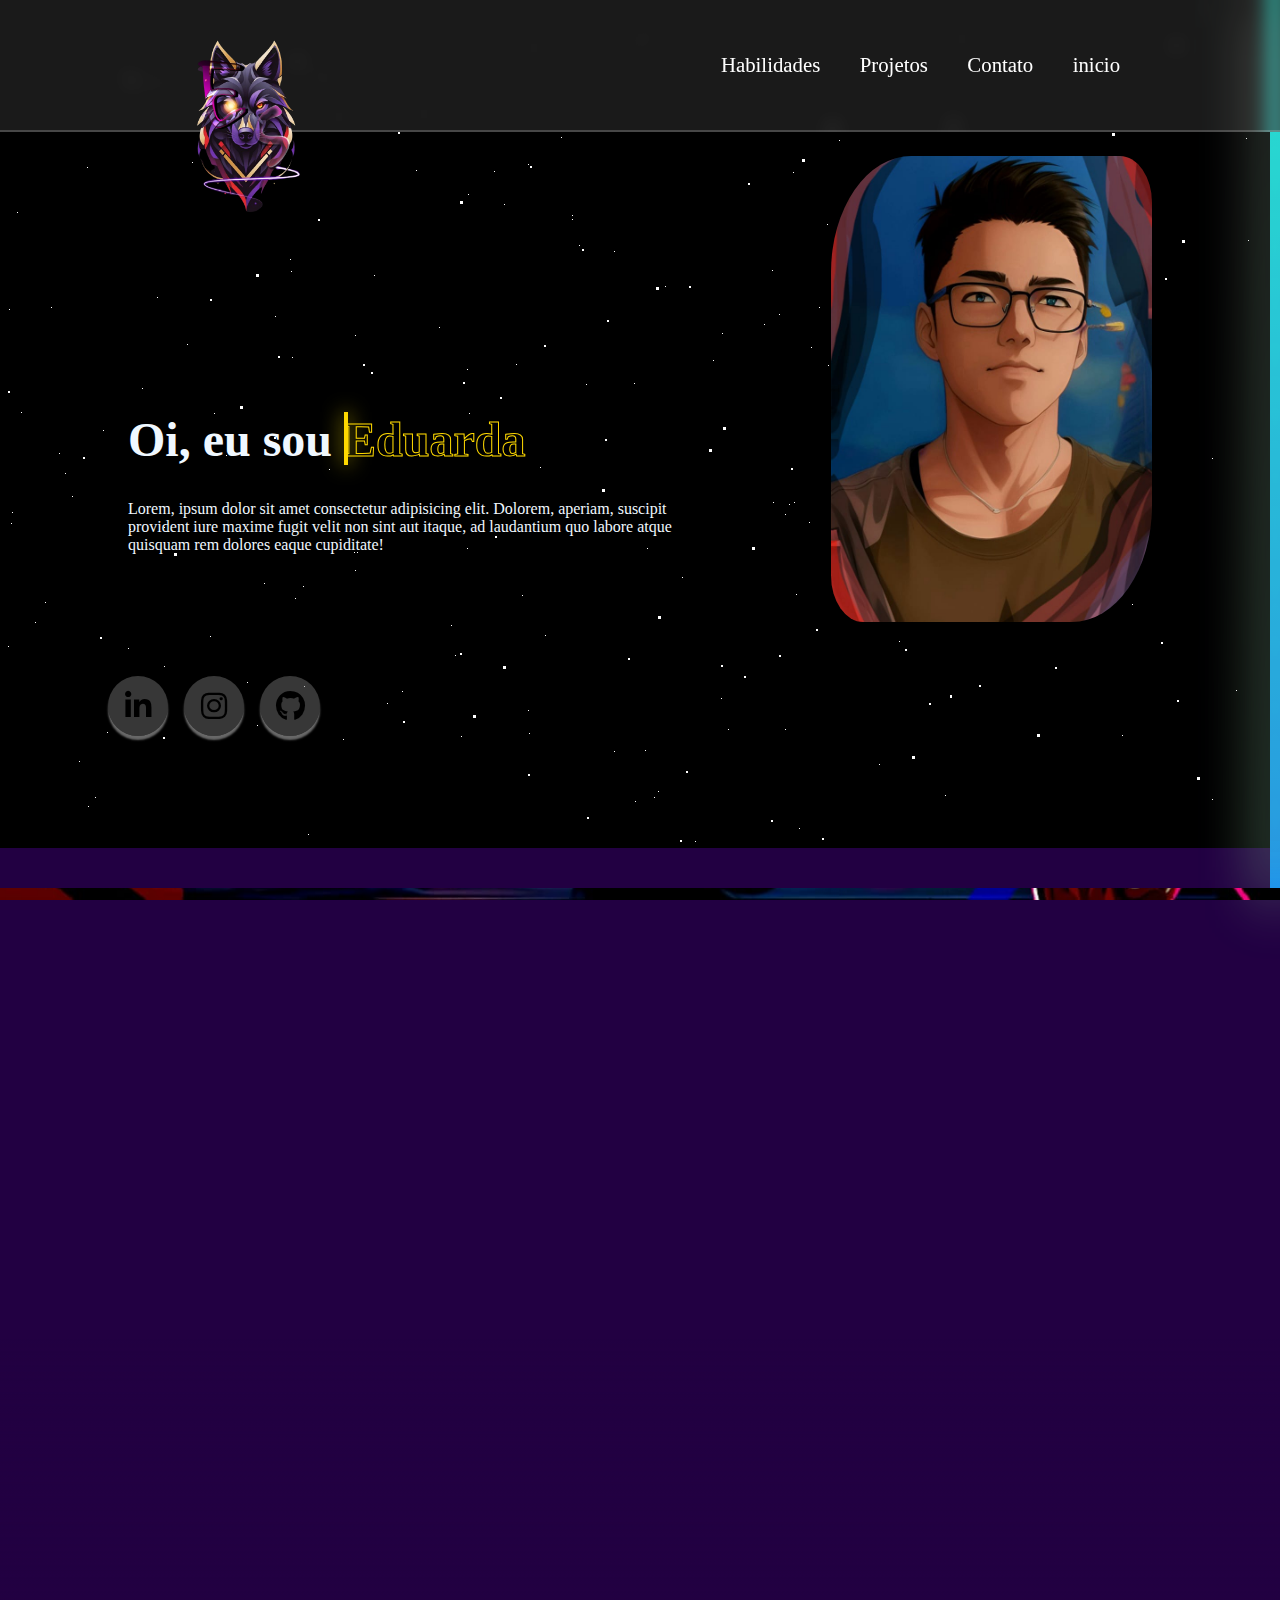
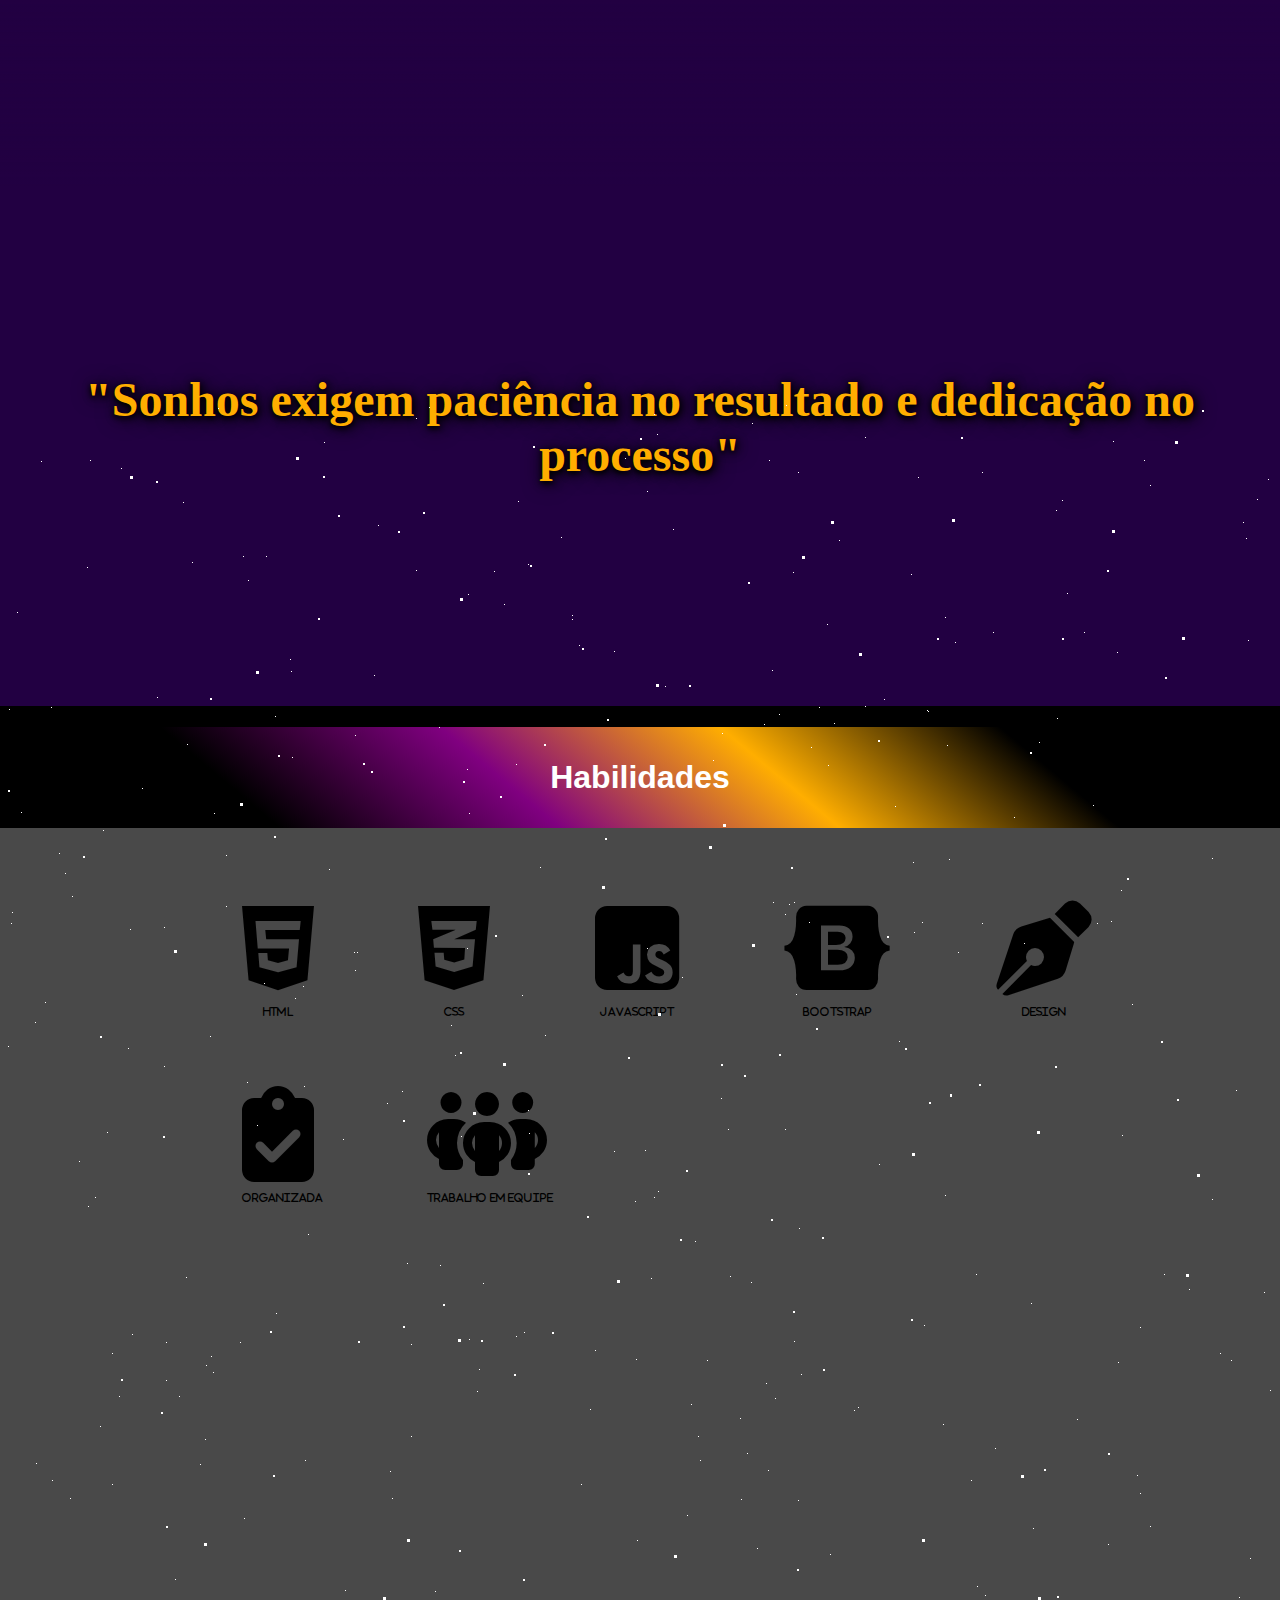
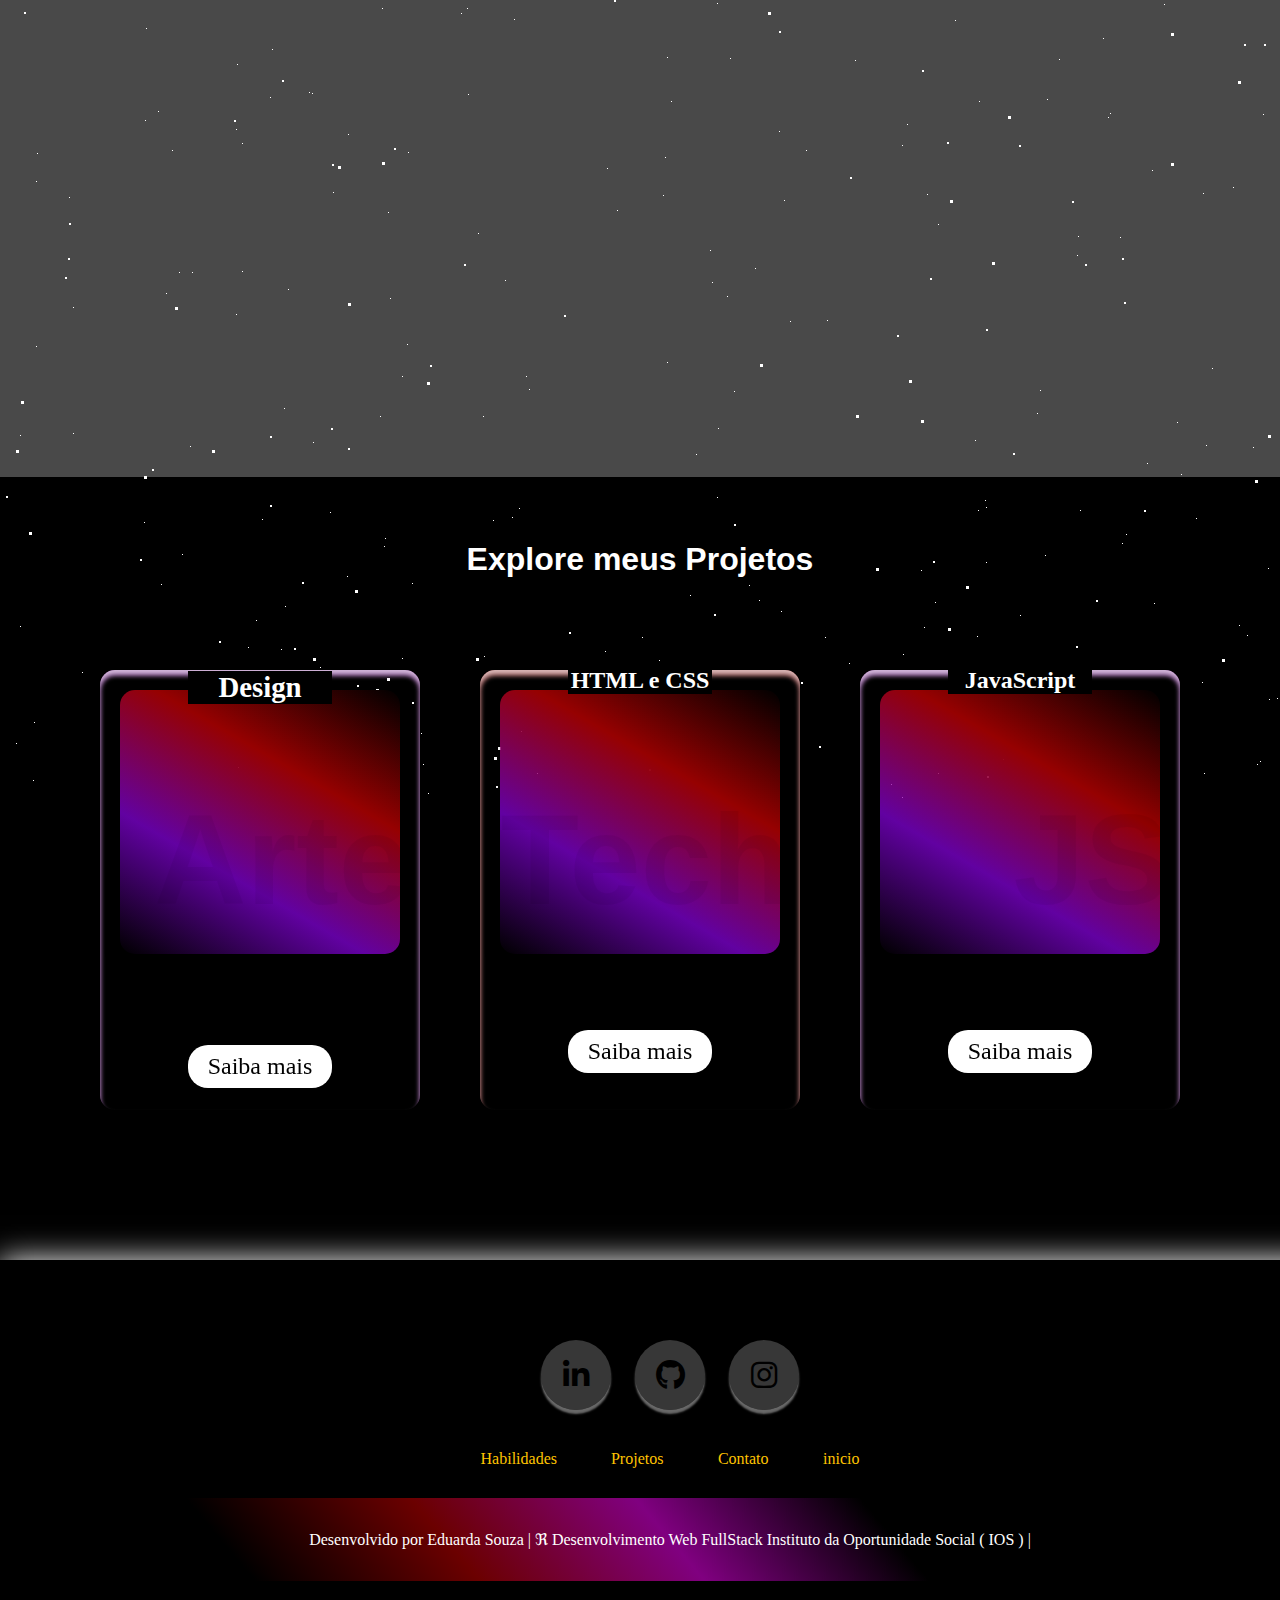
==== commit aa45afe3: "Add files via upload" ====
--- a/index.html
+++ b/index.html
@@ -54,14 +54,7 @@
 
         <!-- --FIM SCROLL -->
 
-
-
-
-
-        <!-- INTRO PAGE-------- -->
-
-
-
+        
     
         <!-- -------BOTÃO NAVEGAÇÃO--------- -->
 
@@ -71,7 +64,7 @@
         <nav class="navbar">
             <!-- <a href=""> Sobre</a> -->
             <a href="#habilidades"> Habilidades</a>
-            <a href=""> Projetos</a>
+            <a href="#projetos"> Projetos</a>
             <a href=""> Contato</a>
             <a href="#inicio"> inicio </a>
         </nav>
@@ -152,80 +145,122 @@
 
 
 
-        <div class="container2">
+        
         
 
         <!-- -------CARDS-------- -->
 
+        <div class="container2" id="habilidades">
     <!-------------- CSS-------- -->
 
-    <h1 class="text-card"> Habilidades</h1>
-
-    <div class="card-container">
-<div class="card" id="habilidades">
-    <div class="wrapper">
-        <img class="cover-img" src="https://kinsta.com/pt/wp-content/uploads/sites/3/2023/06/css-image-styling.jpg">
-
-    </div>
-
-    <h1 class="tittle-img"> CSS </h1>
-
-    <img class="conteudo" src="https://diziglobalsolution.com/wp-content/uploads/2023/04/logo-css-3-1536.png" alt="">
-
-
-
-</div>
-
-<!-- ---------HTML-------- -->
-
-<div class="card" id="softskills">
-    <div class="wrapper">
-        <img class="cover-img" src="https://www.locaweb.com.br/blog/wp-content/uploads/2022/11/html-semantico.png">
-
-    </div>
-
-    <h1 class="tittle-img"> HTML </h1>
-
-    <img class="conteudo" src="https://cdn-icons-png.flaticon.com/512/1216/1216733.png" alt="">
-
-</div>
-
-
-<!-- ---JS--------- -->
-<div class="card" id="softskills">
-    <div class="wrapper">
-        <img class="cover-img" src="https://www.valuehost.com.br/blog/wp-content/uploads/2020/01/original-e8278705fab1f1036f26c2419edf8f0f.jpeg">
-
-    </div>
-
-    <h1 class="tittle-img"> JavaScript </h1>
-
-    <img class="conteudo" src="https://learnwithrakesh.files.wordpress.com/2017/07/javascript_logo-e1499715359900.png" alt="">
-
-
-</div>
-</div>
-
-</div>
-
-<!-- ------- PROJETOS-------- -->
-
-<!-- <div class="container-projeto">
-    <div class="card-projeto">
-        <div class="imgBx" data-text="Design">
-        <img src="" alt="">
-    </div>
-    <div class="content-projeto">
-        <h3> Design</h3>
-        <p> Lorem ipsum dolor sit amet consectetur adipisicing elit. Neque placeat dolore animi sed corrupti ut expedita nihil rerum repellendus provident nemo, quas molestias veritatis in. Itaque officia labore minus? Illum.</p>
-        <a href="#"> Saiba Mais</a>
-    </div>
-</div>
-</div>
-</div> -->
-
-
-
+    <h1> Habilidades </h1>
+<div class="body-card">
+
+    <div class="card">
+        <div class="icon-card">
+
+            <!-- html----------- -->
+            <i class="fa-brands fa-html5" id="html-card">
+                <p> HTML </p>
+            </i>
+
+<!-- css---------------- -->
+        
+<i class="fa-brands fa-css3-alt" id="css-card">
+    <p> CSS </p>
+</i>
+
+<!-- js-------------- -->
+<i class="fa-brands fa-square-js" id="js-card">
+    <p> JavaScript </p>
+</i>
+
+<!-- -------- bootstrap---------- -->
+<i class="fa-brands fa-bootstrap" id="bt-card">
+    <p> Bootstrap </p>
+</i>
+
+
+<!-- Artes -->
+<i class="fa-solid fa-pen-nib" id="design-card">
+    <p> Design </p></i>
+
+<!-- Organização---------- -->
+
+<i class="fa-solid fa-clipboard-check" id="org-card">
+    <p> Organizada </p>
+</i>
+
+<!-- Trabalho em grupo----- -->
+<i class="fa-solid fa-people-group" id="equipe-card">
+    <p>Trabalho em Equipe</p>
+</i>
+
+
+        </div>
+    </div>
+
+
+
+
+</div>
+</div>
+
+
+
+<h1 class="projetos"> Explore meus Projetos </h1>
+
+
+
+<!-- PROJETOS----------------------- -->
+
+
+<div class="body-pr" id="projetos">
+
+
+<div class="container-pr">
+    <div class="card-pr">
+        <div class="box">
+            <div class="content-pr">
+                <h2> Arte </h2>
+                <h3> Design </h3>
+                
+                <a href="design.html"> Saiba mais</a>
+            </div>
+        </div>
+    </div>
+</div>
+
+
+<div class="container-pr2">
+    <div class="card-pr2">
+        <div class="box2">
+            <div class="content-pr2">
+                <h2> Tech </h2>
+                <h3> HTML e CSS </h3>
+                
+                <a href="design.html"> Saiba mais</a>
+            </div>
+        </div>
+    </div>
+</div>
+
+<div class="container-pr3">
+    <div class="card-pr3">
+        <div class="box3">
+            <div class="content-pr3">
+                <h2> JS </h2>
+                <h3> JavaScript </h3>
+                
+                <a href="design.html"> Saiba mais</a>
+            </div>
+        </div>
+    </div>
+</div>
+
+
+
+</div> <!-- FIM CARD  -->
 
 <!-- FOOTER----------------- -->
 
@@ -241,7 +276,7 @@
             <a href="https://www.instagram.com/souza.eduuh/" class="icon2"> <i class="fa-brands fa-instagram"></i></a>
         
     </div>
-<footer>
+
     <div class="footerNav">
         <a href="#softskills"> Habilidades </a>
             <a href="#"> Projetos</a>
@@ -250,10 +285,11 @@
 
     </div>
     <div class="footer-bottom">
-        Desenvolvido por Eduarda Souza | &real; Desenvolvimento Web FullStack Instituto da Oportunidade Social ( IOS )
-    </div>
-</footer>
-</div>
+        Desenvolvido por Eduarda Souza | &real; Desenvolvimento Web FullStack Instituto da Oportunidade Social ( IOS ) |
+    </div>
+</div>
+
+
 
 </body>
 </html>--- a/style.css
+++ b/style.css
@@ -1,25 +1,52 @@
 @charset "utf-8";
+
+/* ----FONTES---------- */
+
+
+
+@font-face {
+    font-family: fonte1;
+    src: url(fontes/Good\ Wish.otf);
+}
+
+@font-face {
+    font-family: fonte2;
+    src: url(fontes/KGRedHands.ttf);
+} /*  fonte parágafro */
+
+@font-face {
+    font-family: fonte3;
+    /* src: url(fontes/Optimus\ Bold\ Italic.otf); */
+}
+
+@font-face {
+    font-family: fonte4;
+    src: url(fontes/appopaint-Regular.otf);
+}/* Fonte h1  */
+
+@font-face {
+    font-family: fonte5;
+    src: url(fontes/edosz.ttf);
+} /* fonte navBar */
+
+/* FINAL FONTES---------------  */
+
 
 body{
     padding: 0;
     margin: 0;
     box-sizing: border-box;
     background-color: rgb(0, 0, 0);
-
     outline: none;
 
    
     font-family: sans-serif;
-    transition: all 2s ease;
+    /* transition: all 2s ease; */
 }
 
 html{
     scroll-behavior: smooth;
 }
-
-/* ------- INTRO ------ */
-
-
 
 
 /* ----------SCROLL-------- */
@@ -127,18 +154,18 @@
 
 .navbar a{
     color: white;
-    font-size: 18px;
+    font-size: 1.3em;
     text-decoration: none;
     margin-left: 35px;
     transition: 1s;
-    font-family: sans-serif;
+    font-family: fonte5;
     transition: all .5s ease-in-out;
     
 }
 
 .navbar a:hover{
     color: rgb(255, 230, 0);
-    box-shadow: 0 0 10px rgb(255, 255, 255);
+    box-shadow: 1px 1px 10px rgb(255, 255, 255);
     padding: 10px 15px;
     border-radius: 1.5em .5em;
     
@@ -180,11 +207,13 @@
 
 .text-content-home h1{
     margin-top: 50%;
-    font-size: 35px;
-    color: aliceblue;
-    font-family: sans-serif;
+    font-size: 3em;
+    color: #f0f8ff;
+    font-family: fonte4;
+    /* text-transform: uppercase; */
     /* font-weight: 600; */
 }
+
 
 .text-content-home span{
     color: transparent;
@@ -192,6 +221,12 @@
     position: relative;
     transition: all 1s;
 }
+
+.text-content-home p{
+    font-size: 1em;
+    font-family: fonte2;
+}
+
 
 span::before{ 
     content: "Eduarda";
@@ -207,6 +242,7 @@
 
 span:hover::before{
     width: 100%;
+   
 } 
 
 @keyframes animate {
@@ -326,9 +362,13 @@
 section.modulo h2{
     margin-bottom: 3em;
     margin-top: 3em;
-    font-size: 1.5em;
+    font-size:3em;
+    font-family: fonte5;
     text-align: center;
-    color: white;
+    color: rgb(255, 174, 0);
+    text-shadow: 2px 2px 10px black,
+    2px 2px 20px black,
+    0px 2px 5px rgb(0, 0, 0);
 }
 
 
@@ -371,172 +411,438 @@
 .container2{
 
     content: "";
-    height: 100%;
-    width: 100%;
-    background-color: #5f5f5f80;
+    height: 150vh;
+    width: 100%;
+    background-color: #91919180;
     /* z-index: 8;  */
     /* position: absolute; */
-
-    
-}
+    /* background: linear-gradient(to bottom, rgba(0,0,0,0) 0, rgba(0, 0,0,0) 20%, rgb(34, 0, 66)) ; */
+
+    
+}
+
 
 /*------------ CARD SOFTSKILL ---------*/
 
-.text-card{
-    padding: 2em;
-    text-align: center;
-    color: #ffffff;
-    background: linear-gradient(to top, rgba(0,0,0,0) 0, rgba(0, 0,0,0) 20%, rgb(34, 0, 66)) ;
-}
-
-.card{
-    margin-top: 5em;
-    width: 70%;
-    height: 200px;
-    position: relative;
-    display: flex;
-    justify-content: center;
-    align-items: flex-end;
-    /* padding: 0 36px; */
-    /* margin: 0 50px; */
-    cursor: pointer;
-    z-index: 1;
-}
-
-.card-container{
+.body-card{
     display: flex;
     justify-content: center;
     align-items: center;
-}
-
-.cover-img{
-    width: 100%;
-    height: 100%;
-    object-fit: cover;
-}
-
-/* --------TITTLE--------- */
-
-.tittle-img{
+    width: 80%;
+    margin-left: 15%;
+}
+
+.container2 h1{
+    /* margin-top: 3em; */
+text-align: center;
+font-size: 2em;
+color: white;
+background: linear-gradient(40deg,black, black, purple, rgb(255, 174, 0), black, black);
+padding: 1em;
+}
+
+.icon-card i{
+
+    margin: 50px 50px 10px;
+    font-size: 6em;
+    transition: all 0.5s ease-in-out;
+
+}
+
+.icon-card p{
+    font-size: 10px;
+    text-align: center;
+}
+
+#css-card:hover{
+    color: #0099ff;
+}
+
+#html-card:hover{
+    color: #ffa600;
+}
+
+#js-card:hover{
+color: #ffc400;
+}
+
+#bt-card:hover{
+color: rgb(212, 0, 255);
+}
+
+#design-card:hover{
     color: white;
-    font-family: sans-serif;
-    font-size: 1em;
-    width: 10%;
-    transition: transform 0.5s;
-    /* opacity: 0; */
-}
-
-#html{
-    width: 40%;
-    box-sizing: content-box;
-
-}
-
-/* -----CONTEUDO-------- */
-
-.wrapper{
-    transition: all 0.5s;
+}
+
+#org-card:hover{
+    color: rgb(194, 194, 194);
+}
+
+#equipe-card:hover{
+    color: rgb(115, 255, 0);
+}
+
+
+/* projetos------------------------- */
+
+.body-pr{
+    display: flex;
+    justify-content: center;
+    align-items: center;
+}
+
+
+
+.projetos{
+    color: white;
+    text-align: center;
+    margin-top: 2em;
+}
+
+.container-pr{
+    display: flex;
+    justify-content: center;
+    align-items: center;
+    max-width: 1200px;
+
+    flex-wrap: wrap;
+    padding: 40px 0;
+
+    
+    
+}
+
+.container-pr .card-pr{
+    position: relative;
+    min-width: 320px ;
+    height: 440px;
+    box-shadow: inset 0px 5px 5px rgba(255, 255, 255, 0.719),
+     inset 0px 5px 5px rgba(204, 0, 255, 0.493);
+    border-radius: 15px;
+    margin: 30px;
+}
+
+.container-pr .card-pr .box{
     position: absolute;
-    width: 70%;
-    z-index: -1;
-
-}
-
-.wrapper::before,
-.wrapper::after{
-    content: "";
-    opacity: 0;
+    top: 20px;
+    left: 20px;
+    right: 20px;
+    bottom: 20px;
+    background: linear-gradient(30deg, black, rgba(144, 2, 238, 0.678), rgb(150, 1, 1), black);
+
+    height: 60%;
+
+    box-shadow: 0 10px 20px rgba(0, 0, 0, 0.1);
+    border-radius: 15px;
+    display: flex;
+    justify-content: center;
+    align-items: center;
+    transition: .5s ease-in-out;
+}
+
+.container-pr .card-pr .box .content-pr{
+    padding: 20px;
+    text-align: center;
+
+}
+
+.container-pr .card-pr .box h2{
+    position: absolute;
+    top: -10px;
+    right: -10px;
+    font-size: 8em;
+    color: rgb(0, 0, 0, 0.05);
+    transition: 0.5s;
+    pointer-events: none;
+
+}
+
+.container-pr .card-pr:hover .box .content-pr h2{
+color: rgba(255, 255, 255, 0.432);
+font-size: 5em;
+width: 80%;
+
+}
+
+.container-pr .card-pr .box .content-pr h3{
+    font-size: 1.8em;
+    color: #ffffff;
+    z-index: 1;
+    margin-top: 4em;
+    background: black;
+    transition: 0.5s;
+    font-family: fonte5;
+}
+
+
+.container-pr .card-pr .box .content-pr a{
+    position: relative;
+    display: inline-block;
+    padding: 8px 20px;
+    background: #ffffff;
+    font-family: fonte5;
+    font-size: 1.5em;
+    margin-top: 13em;
+    color: rgb(0, 0, 0);
+    border-radius: 20px;
+    text-decoration: none;
+    font-weight: 400;
+    box-shadow: 0 10px 20px rgba(0, 0, 0, 0.02);
+
+}
+
+.container-pr .card-pr:hover .box .content-pr a{
+    /* background: linear-gradient(30deg, purple, black); */
+    background: rgba(184, 182, 182, 0.61);
+}
+
+.container-pr .card-pr:hover .box{
+    transform: translateY(-50px);
+    background: url(https://img.freepik.com/fotos-premium/conceito-de-criatividade-com-lampada-feita-de-mistura-de-tinta-a-oleo-ilustracao-generativa-ai_438099-11881.jpg);
+    background-position: 50%;
+    background-size: cover;
+    box-shadow: 0 10px 20px rgba(131, 131, 131, 0.507);
+    
+    
+    
+}
+
+    /* CARD HTML E CSS-------------- */
+
+
+    .container-pr2{
+        display: flex;
+        justify-content: center;
+        align-items: center;
+        max-width: 1200px;
+        flex-wrap: wrap;
+        padding: 40px 0;
+    
+        
+        
+    }
+    
+    .container-pr2 .card-pr2{
+        position: relative;
+        min-width: 320px ;
+        height: 440px;
+        box-shadow: inset 0px 5px 5px rgba(255, 255, 255, 0.719),
+         inset 0px 5px 5px rgba(255, 0, 0, 0.493);
+        border-radius: 15px;
+        margin: 30px;
+    }
+    
+    .container-pr2 .card-pr2 .box2{
+        position: absolute;
+        top: 20px;
+        left: 20px;
+        right: 20px;
+        bottom: 20px;
+
+        height: 60%;
+
+        background: linear-gradient(30deg, black, rgba(144, 2, 238, 0.678), rgb(150, 1, 1), black);      
+    
+        box-shadow: 0 10px 20px rgba(0, 0, 0, 0.1);
+        border-radius: 15px;
+        display: flex;
+        justify-content: center;
+        align-items: center;
+        transition: all 1s ease-in-out;
+    }
+    
+    .container-pr2 .card-pr2 .box2 .content-pr2{
+        padding: 20px;
+        text-align: center;
+    
+    }
+    
+    .container-pr2 .card-pr2 .box2 h2{
+        position: absolute;
+        font-family: sans-serif;
+        top: -10px;
+        right: -10px;
+        font-size: 8em;
+        color: rgb(0, 0, 0, 0.05);
+        transition: 0.5s;
+        pointer-events: none;
+    
+    }
+    
+    .container-pr2 .card-pr2:hover .box2 .content-pr2 h2{
+    color: rgba(255, 255, 255, 0.432);
+    font-size: 5em;
     width: 80%;
-    height: 20%;
-    transition: all 0.5s;
-    position: absolute;
-    left: 0;
-    box-shadow: 0 0 10px;
-
-}
-
-.wrapper::before{
-    top: 0;
-    /* height: 100%; */
-    background-image: linear-gradient(to top, rgba(12, 13, 19, 0.5), rgba(
-        12, 13, 19) 150%);
-}
-
-.wrapper::after{
-    bottom: 0;
-   opacity: 1;
-   background-image: linear-gradient(to top, rgba(12, 13, 19, 0.5) 97%);
-}
-
-.conteudo{
-    
-    width: 40%;
-    opacity: 0;
-    position: absolute;
-    z-index: -1;
-    transition: all 0.5s;
-
-    box-shadow: 0 0 20px black;
-    backdrop-filter: blur(10px);
-    border-radius: 10% 15%;
-    padding: 4% 5%;
-
-}
-
-
-.card:hover .wrapper{
+ 
+    
+    }
+    
+    .container-pr2 .card-pr2 .box2 .content-pr2 h3{
+        font-size: 1.5em;
+        font-family: fonte5;
+        background: black;
+        margin-top: 4em;
+        color: #ffffff;
+        z-index: 1;
+        transition: 0.5s;
+    }
+    
+    
+    .container-pr2 .card-pr2 .box2 .content-pr2 a{
+        position: relative;
+        display: inline-block;
+        padding: 8px 20px;
+        background: #ffffff;
+        font-family: fonte5;
+        font-size: 1.5em;
+        margin-top: 13em;
+        color: rgb(0, 0, 0);
+        border-radius: 20px;
+        text-decoration: none;
+        font-weight: 400;
+        box-shadow: 0 10px 20px rgba(0, 0, 0, 0.02);
+    
+    
+    }
+    
+    .container-pr2 .card-pr2:hover .box2 .content-pr2 a{
+        /* background: linear-gradient(30deg, purple, black); */
+        background: rgba(184, 182, 182, 0.541);
+
+    }
+    
+    .container-pr2 .card-pr2:hover .box2{
+        transform: translateY(-50px);
+        background: url(https://fiverr-res.cloudinary.com/images/t_main1,q_auto,f_auto,q_auto,f_auto/gigs/240189245/original/69bb75f2eff2256a344fcb8cbba4714fa209ef5a/fix-html-css-javascript-and-node-js-bugs.jpeg);
+        background-size: cover;
+        /* background-position: 50%; */
+        box-shadow: 0 10px 20px rgba(131, 131, 131, 0.507);
+        
+        
+        
+    }
+    
+
+    /* JS-------------------------- */
+
+    .container-pr3{
+        display: flex;
+        justify-content: center;
+        align-items: center;
+        max-width: 1200px;
+        flex-wrap: wrap;
+        padding: 40px 0;
+    
+        
+        
+    }
+    
+    .container-pr3 .card-pr3{
+        position: relative;
+        min-width: 320px ;
+        height: 440px;
+        box-shadow: inset 0px 5px 5px rgba(255, 255, 255, 0.719),
+         inset 0px 5px 5px rgba(204, 0, 255, 0.493);
+
+        border-radius: 15px;
+        margin: 30px;
+    }
+    
+    .container-pr3 .card-pr3 .box3{
+        position: absolute;
+        top: 20px;
+        left: 20px;
+        right: 20px;
+        bottom: 20px;
+        background: linear-gradient(30deg, black, rgba(144, 2, 238, 0.678), rgb(150, 1, 1), black);
+        
+        height: 60%;
+        box-shadow: 0 10px 20px rgba(0, 0, 0, 0.1);
+        border-radius: 15px;
+        display: flex;
+        justify-content: center;
+        align-items: center;
+        transition: .5s ease-in-out;
+    }
+    
+    .container-pr3 .card-pr3 .box3 .content-pr3{
+        padding: 20px;
+        text-align: center;
+    
+    }
+    
+    .container-pr3 .card-pr3 .box3 h2{
+        position: absolute;
+        top: -10px;
+        right: -10px;
+        font-size: 8em;
+        color: rgb(0, 0, 0, 0.05);
+        transition: 0.5s;
+        pointer-events: none;
+    
+    }
+    
+    .container-pr3 .card-pr3:hover .box3 .content-pr3 h2{
+    color: rgba(255, 255, 255, 0.432);
+    font-size: 5em;
     width: 80%;
-    transform: perspective(900px) translateY(-5%) rotateX(25deg) translateZ(0);
-    box-shadow: 0px 25px 25px rgba(0, 0, 0, 0.61);
-
-}
-
-
-
-/* -----TEXTO IMG------- */
-
-.card:hover .tittle-img{
-    transform: translate3d(0, -50%, 100px);
-    opacity: 0;
-}
-
-
-
-.card:hover .wrapper::after,
-.wrapper::before
-{
-    opacity: 1;
-}
-
-.card:hover .wrapper::after{
-    height: 25px;
-}
-
-.card:hover .wrapper::before{
-    opacity: 1;
-}
-
-.card:hover .conteudo{
-    opacity: 1;
-    transform: translate3d(0, -30px, -100px );
-}
-
-
-
-
+    
+    }
+    
+    .container-pr3 .card-pr3 .box3 .content-pr3 h3{
+        font-size: 1.5em;
+        font-family: fonte5;
+        margin-top: 4em;
+        background: black;
+        color: #ffffff;
+        z-index: 1;
+        transition: 0.5s;
+    }
+    
+    
+    .container-pr3 .card-pr3 .box3 .content-pr3 a{
+        position: relative;
+        display: inline-block;
+        padding: 8px 20px;
+        background: #ffffff;
+        font-family:fonte5;
+        font-size: 1.5em;
+        margin-top: 13em;
+        color: rgb(0, 0, 0);
+        border-radius: 20px;
+        text-decoration: none;
+        font-weight: 400;
+        box-shadow: 0 10px 20px rgba(0, 0, 0, 0.02);
+    
+    }
+    
+    .container-pr3 .card-pr3:hover .box3 .content-pr3 a{
+        /* background: linear-gradient(30deg, purple, black); */
+        background: rgba(184, 182, 182, 0.61);
+    }
+    
+    .container-pr3 .card-pr3:hover .box3{
+        transform: translateY(-50px);
+        background: url(https://areadev.com.br/wp-content/uploads/2022/10/JAVASCRIPT.png);
+        background-position: 50%;
+        background-size: cover;
+        box-shadow: 0 10px 20px rgba(131, 131, 131, 0.507);
+        
+        
+        
+    }
+    
 
 
 /* ----FOOOTEEEEEERRRR-------- */
+
 footer{
-    width: 100%;
-}
-
+    background-color: black;
+}
 
 .footer-container{
-    background-color: rgba(82, 82, 82, 0.603);
-    
     margin-top: 5em;
-    width: 92%;
+    width: 100%;
     padding: 70px 30px 20px;
     box-shadow: 0 0 30px white;
 }
@@ -563,7 +869,7 @@
 
 .footerNav a{
     font-size: 1em;
-    font-family: sans-serif;
+    font-family: fonte2;
     color: #ffc400;
     /* box-shadow: 0 0 10px rgb(255, 255, 255); */
     border-radius: 10px 20px;
@@ -580,19 +886,63 @@
 
 .footer-bottom{
     color: #ffffff;
-    background: linear-gradient(50deg, rgb(58, 58, 58),rgba(58, 58, 58, 0.664),rgb(107, 0, 0), purple, rgba(58, 58, 58, 0.747), rgba(58, 58, 58, 0.61));
+    background: linear-gradient(50deg, black,black,rgb(107, 0, 0), purple,black, black, black);
     font-size: 1em;
-    font-family: sans-serif;
+    font-family: fonte2;
     padding: 2em;
     text-align: center;
 }
 
 
 /* MEDIA -------- */
-@media (max-width: 700px) {
-
-
-
+@media (max-width: 720px) {
+
+/* CARDS -----------*/
+
+.body-card{
+    display: flex;
+    flex-direction: column;
+
+}
+
+.wrapper{
+    transition: all 0.5s;
+    /* position: absolute; */
+    /* width: 100%; */
+    z-index: -1;
+
+}
+
+
+.conteudo{
+    
+    width: 40%;
+    opacity: 0;
+    position: absolute;
+    z-index: -1;
+    transition: all 0.5s;
+
+    
+    box-shadow: 0 0 20px rgb(255, 255, 255);
+    backdrop-filter: blur(10px);
+    border-radius: 10% 15%;
+    padding: 4% 5%;
+
+}
+
+
+
+
+
+/* PROJETOS -------*/
+    .body-pr
+    {
+        display: flex;
+        flex-direction: column;
+    
+    }
+
+/* footer----------- */
     .footer-container{
        
         width: 100%;
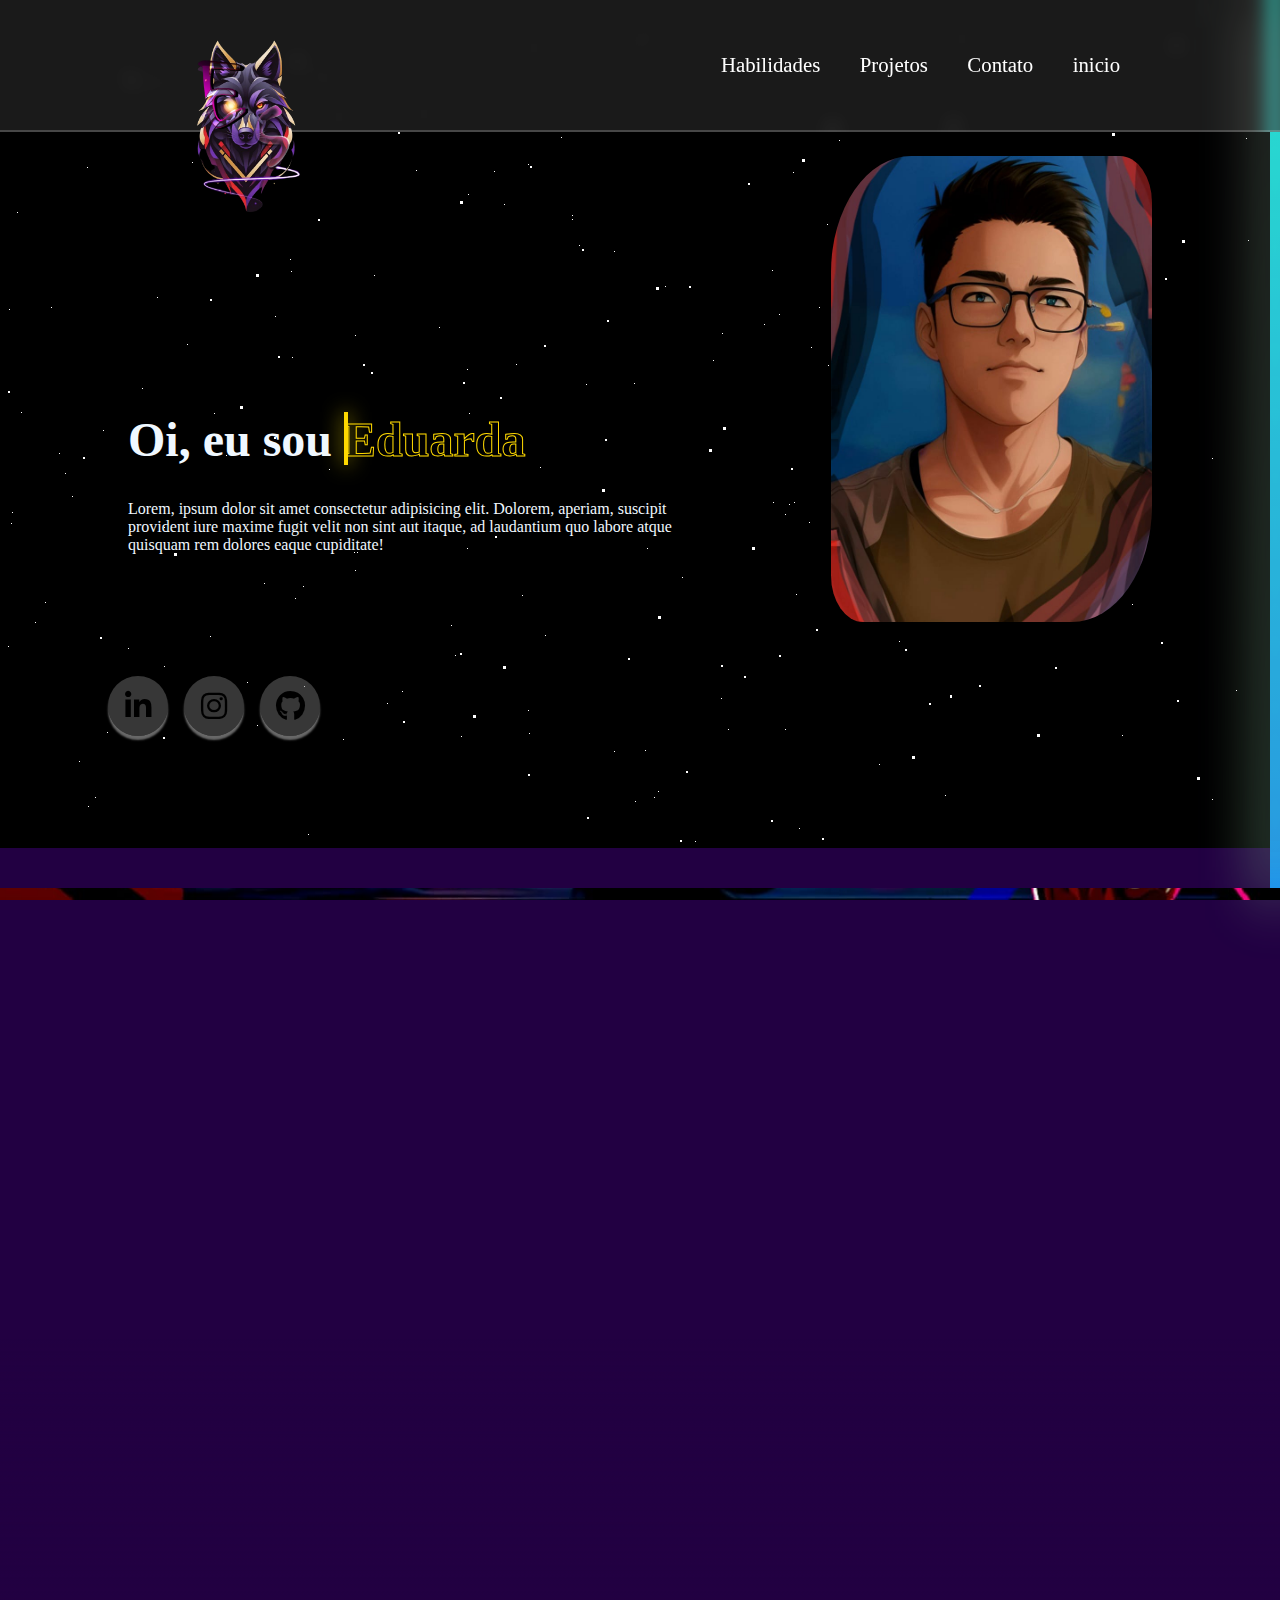
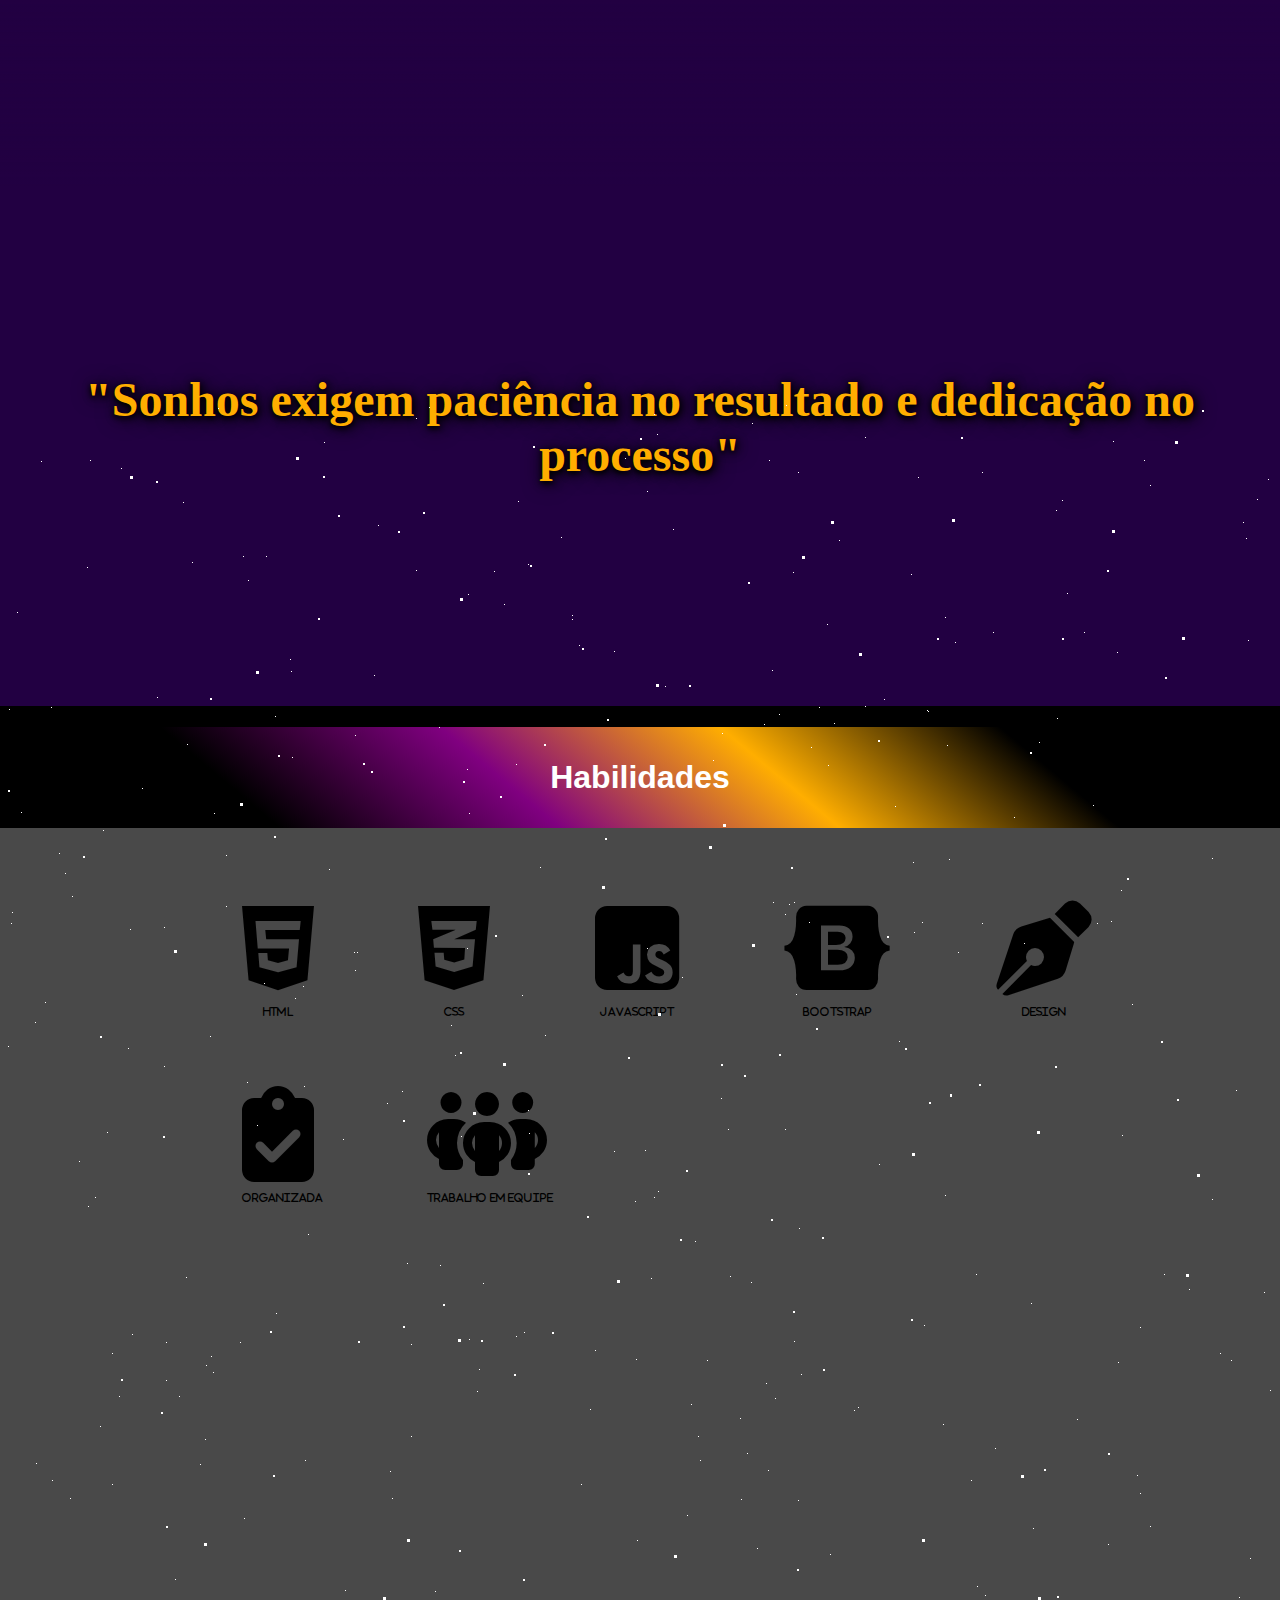
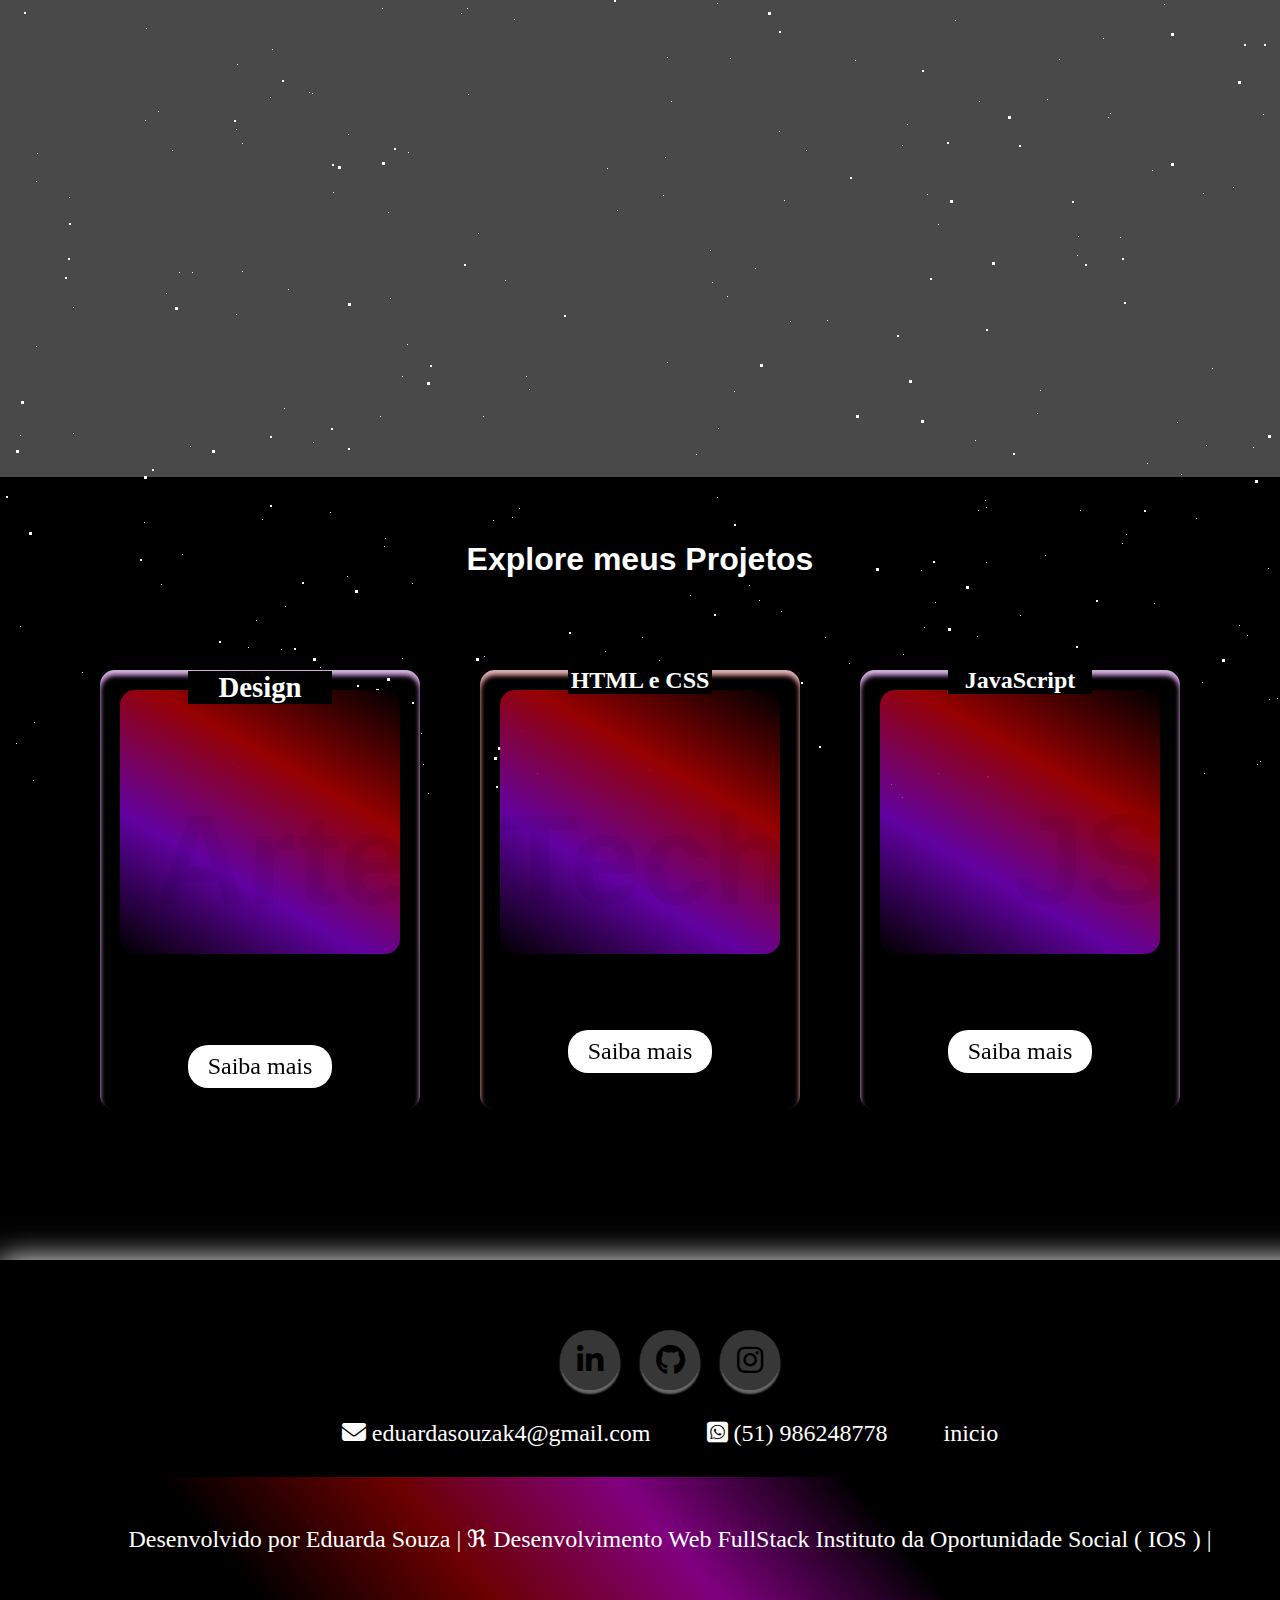
==== commit b1f23d45: "Add files via upload" ====
--- a/index.html
+++ b/index.html
@@ -65,7 +65,7 @@
             <!-- <a href=""> Sobre</a> -->
             <a href="#habilidades"> Habilidades</a>
             <a href="#projetos"> Projetos</a>
-            <a href=""> Contato</a>
+            <a href="#contatos"> Contato</a>
             <a href="#inicio"> inicio </a>
         </nav>
     </header>
@@ -239,7 +239,7 @@
                 <h2> Tech </h2>
                 <h3> HTML e CSS </h3>
                 
-                <a href="design.html"> Saiba mais</a>
+                <a href="htmlcss.html"> Saiba mais</a>
             </div>
         </div>
     </div>
@@ -252,7 +252,7 @@
                 <h2> JS </h2>
                 <h3> JavaScript </h3>
                 
-                <a href="design.html"> Saiba mais</a>
+                <a href="js.html"> Saiba mais</a>
             </div>
         </div>
     </div>
@@ -277,10 +277,10 @@
         
     </div>
 
-    <div class="footerNav">
-        <a href="#softskills"> Habilidades </a>
-            <a href="#"> Projetos</a>
-            <a href="#"> Contato</a>
+    <div class="footerNav" id="contatos">
+        <a href=""> 
+            <i class="fa-solid fa-envelope"></i> eduardasouzak4@gmail.com </a>
+            <a href=""><i class="fa-brands fa-square-whatsapp"></i> (51) 986248778 </a>
             <a href="#inicio"> inicio </a>
 
     </div>
--- a/style.css
+++ b/style.css
@@ -845,32 +845,23 @@
     width: 100%;
     padding: 70px 30px 20px;
     box-shadow: 0 0 30px white;
-}
-
-.social-icons{
-    /* display: flex; */
-    /* justify-content: center; */
     text-align: center;
-}
-.social-icons a:hover{
-    transform: translateY(-10px);
-}
-
-.social-icons a{
-    text-decoration: none;
-    padding: 5px;
-    margin: 10px;
-
 }
 
 .footerNav{
     margin: 30px 0;
 }
 
+.contato{
+    margin: 30px 0;
+    font-size: 1em;
+}
+
 .footerNav a{
-    font-size: 1em;
+    font-size: 1.5em;
     font-family: fonte2;
-    color: #ffc400;
+    color: #ffffff;
+    text-decoration: none;
     /* box-shadow: 0 0 10px rgb(255, 255, 255); */
     border-radius: 10px 20px;
     padding: 10px;
@@ -887,12 +878,11 @@
 .footer-bottom{
     color: #ffffff;
     background: linear-gradient(50deg, black,black,rgb(107, 0, 0), purple,black, black, black);
-    font-size: 1em;
+    font-size: 1.5em;
     font-family: fonte2;
     padding: 2em;
     text-align: center;
 }
-
 
 /* MEDIA -------- */
 @media (max-width: 720px) {
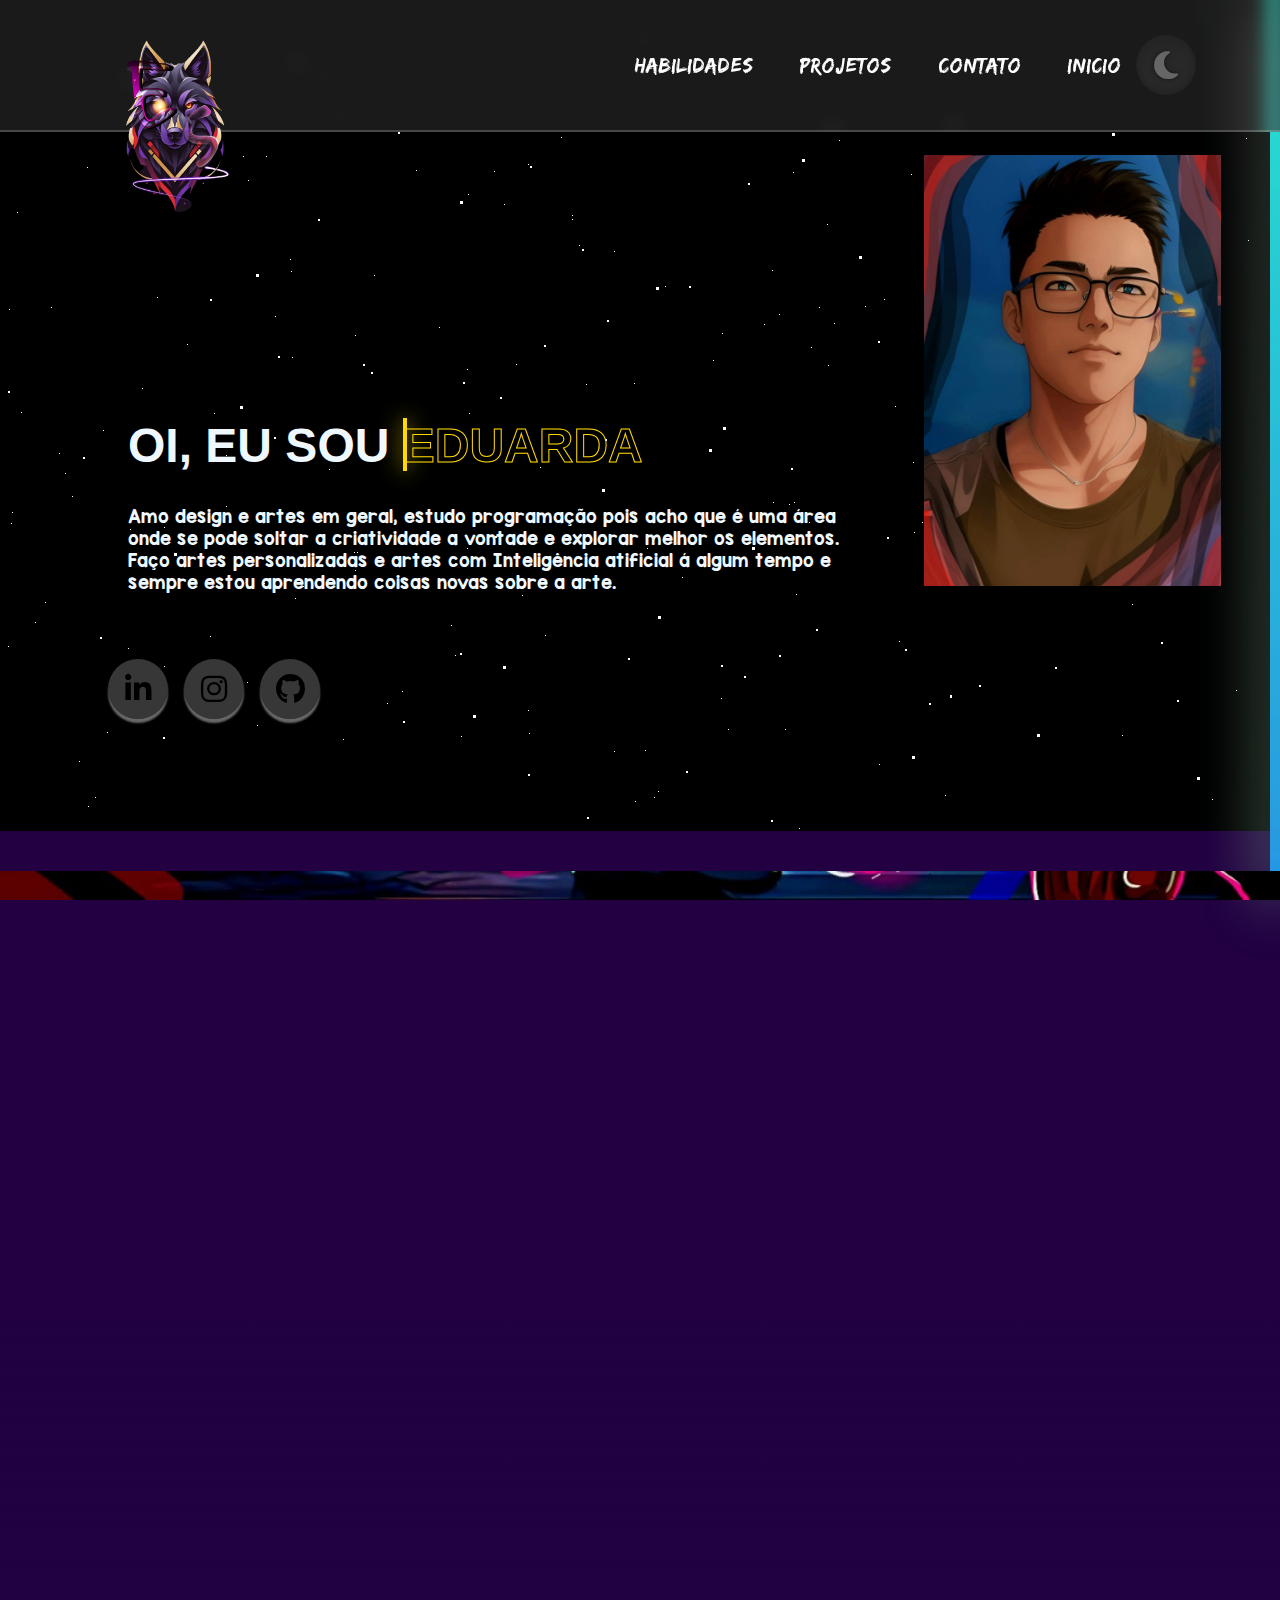
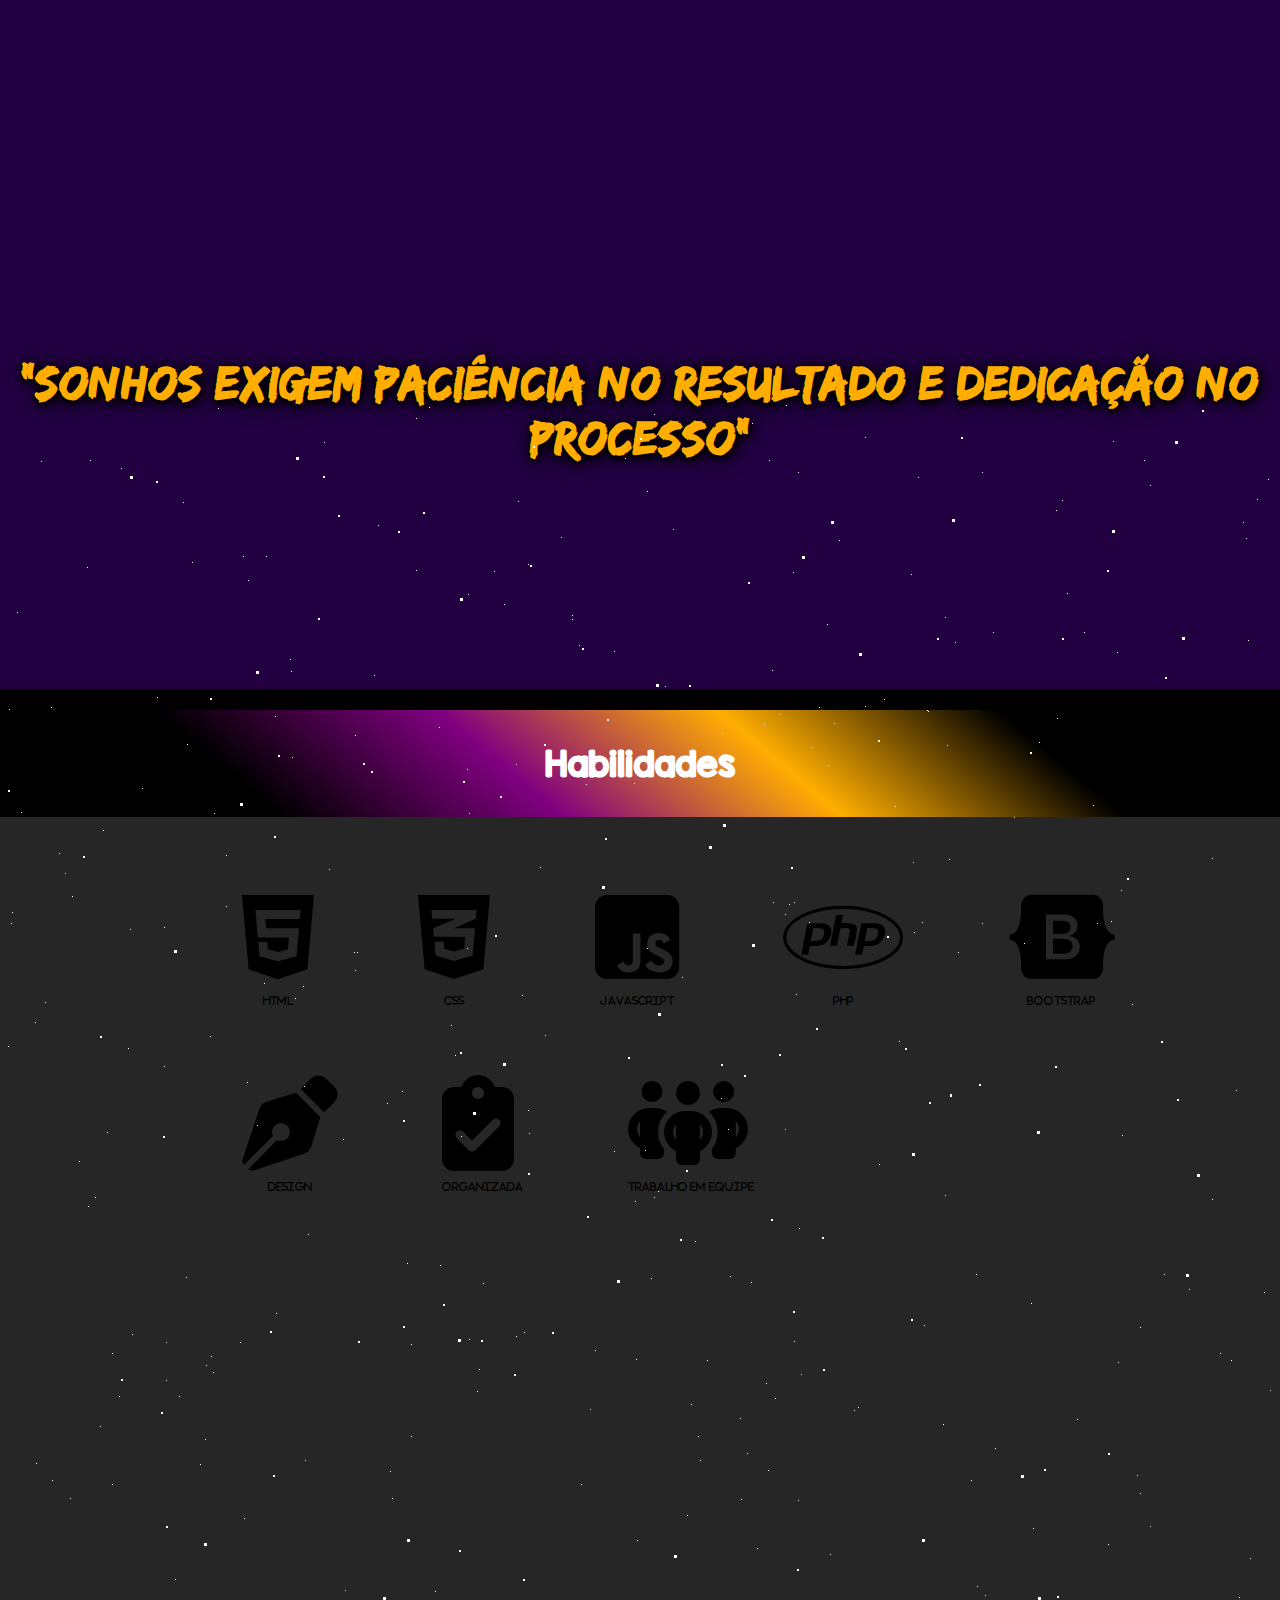
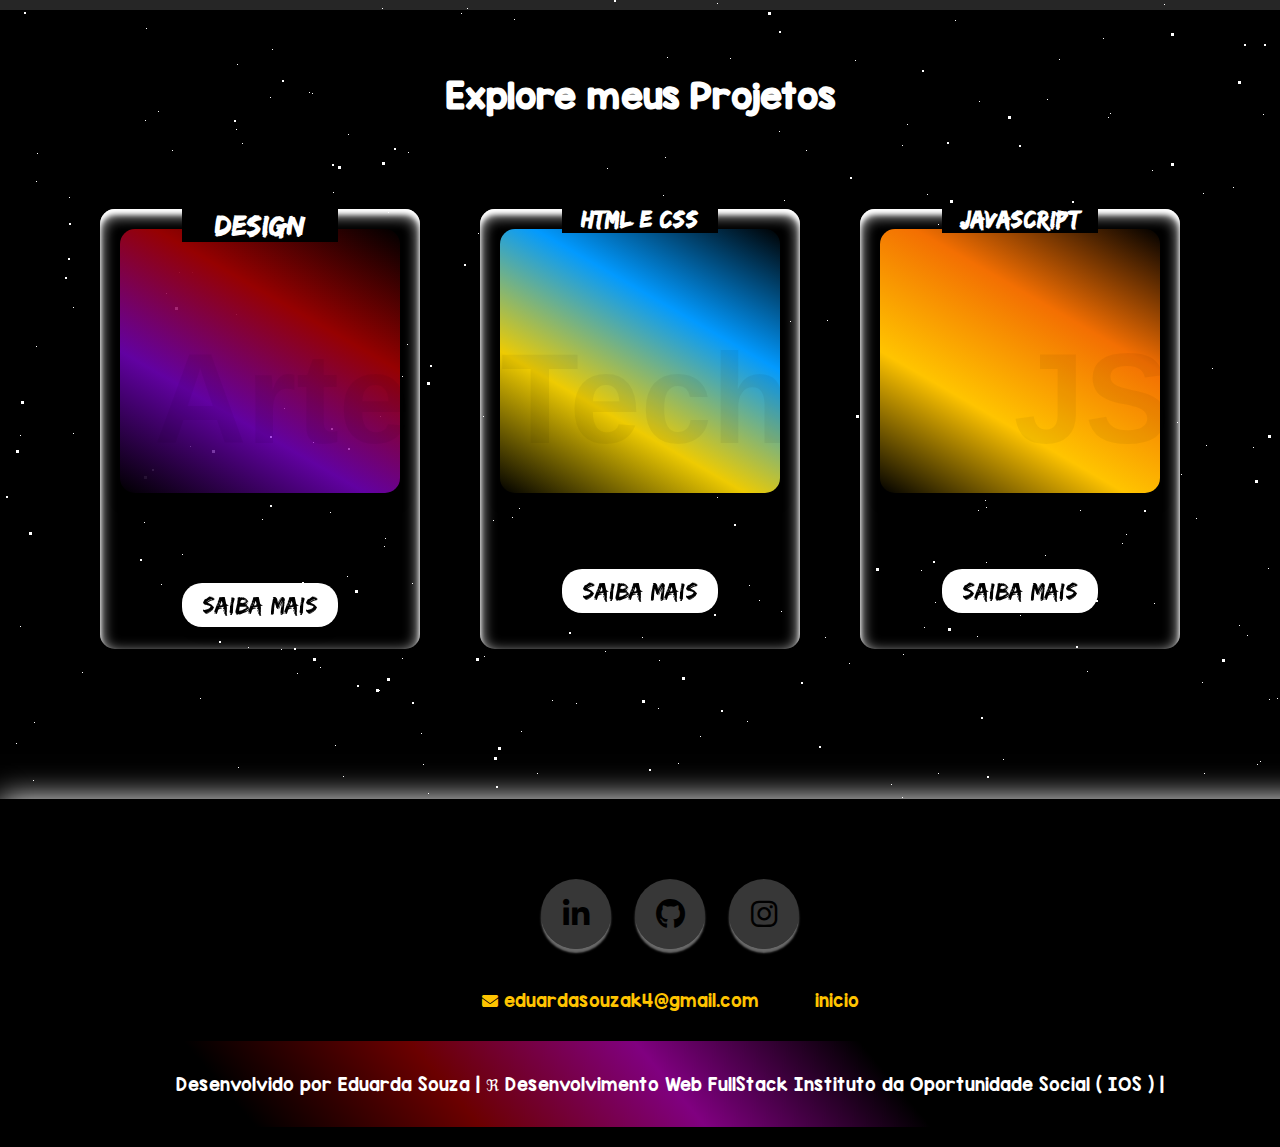
==== commit a650e255: "Add files via upload" ====
--- a/index.html
+++ b/index.html
@@ -2,6 +2,7 @@
 <html lang="pt-br">
 <head>
 
+    <link rel="stylesheet" href="https://cdnjs.cloudflare.com/ajax/libs/font-awesome/4.7.0/css/font-awesome.min.css">
     
     <script defer src="js.js"></script>
 
@@ -54,20 +55,97 @@
 
         <!-- --FIM SCROLL -->
 
-        
+
+
     
         <!-- -------BOTÃO NAVEGAÇÃO--------- -->
 
+
         <header class="header">
+            
             <img class="logo" src="imgs/logo.portifólio-removebg-preview.png" alt="">
+
 
         <nav class="navbar">
             <!-- <a href=""> Sobre</a> -->
             <a href="#habilidades"> Habilidades</a>
             <a href="#projetos"> Projetos</a>
-            <a href="#contatos"> Contato</a>
+            <a href=""> Contato</a>
             <a href="#inicio"> inicio </a>
-        </nav>
+            
+    </nav>
+
+    <button id="btn-menu" onclick="animar()">
+        <span class="linha"></span>
+        <span class="linha"></span>
+        <span class="linha"></span>
+    </button>
+
+<!-- MOBILE -->
+
+<div class="menu-mobile" id="menu-mobile">
+
+<nav class="navbar-mobile">
+    <!-- <a href=""> Sobre</a> -->
+    <a href="#habilidades"> Habilidades</a>
+    <a href="#projetos"> Projetos</a>
+    <a href=""> Contato</a>
+    <a href="#inicio"> inicio </a>
+    
+</nav>
+</div>
+</div>
+
+
+
+
+<script>
+//mobile
+
+const menuDiv = document.getElementById('menu-mobile');
+const btnAnimar = document.getElementById('btn-menu'); 
+
+menuDiv.addEventListener('click', animar)
+
+function animar(){
+    menuDiv.classList.toggle('abrir');
+    btnAnimar.classList.toggle('ativar');
+}
+
+//final mobile
+</script>
+
+        <!--  final mobile -->
+
+
+
+<!-- DARKMODE -->
+        <section class="darkmode">
+
+            <label>
+                <input id="check" type="checkbox" id="check">
+        
+                <i class="fa-solid fa-sun" id="sun"></i>
+                <i class="fa-solid fa-moon" id="moon"></i>
+        
+                <span class="toggle"></span>
+            </label>
+        
+        </section>
+
+
+
+        <script>
+            const check = document.getElementById('check');
+        
+            check.addEventListener('click', () => {
+                document.body.classList.toggle('dark-mode');
+            })
+        
+        
+        </script>
+        
+
     </header>
 
     
@@ -77,20 +155,19 @@
         <div class="content-home">
             <div class="flex">
             <div class="text-content-home">
-            <h1> Oi, eu sou <span>Eduarda</span></h1>
-
-            <p>Lorem, ipsum dolor sit amet consectetur adipisicing elit. Dolorem, aperiam, suscipit provident iure maxime fugit velit non sint aut itaque, ad laudantium quo labore atque quisquam rem dolores eaque cupiditate!</p>
-
-
-        </div>
-
-        <div class="flex-img">
+            <h1> Oi, eu sou <span class="text">Eduarda</span></h1>
+
+            <p> Amo design e artes em geral, estudo programação pois acho que é uma área onde se pode soltar a criatividade a vontade e explorar melhor os elementos. Faço artes personalizadas e artes com Inteligência atificial á algum tempo e sempre estou aprendendo coisas novas sobre a arte. </p>
+
+
+        </div>
+
+
        <div class="img-perfil">
-        <div class="slider">
-        <img src="imgs/Perfil.jpeg" alt="" class="selected">
-        <!-- <img src="imgs/avatar2.jpeg" alt=""> -->
-       </div>
-    </div>
+        
+        <img src="imgs/Perfil.jpeg" alt="">
+
+</div>
 </div>
 
      </div>
@@ -175,6 +252,12 @@
     <p> JavaScript </p>
 </i>
 
+<!--    PHP     -->
+
+<i class="fa-brands fa-php" id="php-card">
+    <p>PHP</p>
+</i>
+
 <!-- -------- bootstrap---------- -->
 <i class="fa-brands fa-bootstrap" id="bt-card">
     <p> Bootstrap </p>
@@ -195,6 +278,7 @@
 <i class="fa-solid fa-people-group" id="equipe-card">
     <p>Trabalho em Equipe</p>
 </i>
+
 
 
         </div>
@@ -264,6 +348,8 @@
 
 <!-- FOOTER----------------- -->
 
+<!-- FOOTER----------------- -->
+
 
 <div class="footer-container">
 
@@ -277,17 +363,17 @@
         
     </div>
 
-    <div class="footerNav" id="contatos">
+    <div class="footerNav" id="contato">
         <a href=""> 
             <i class="fa-solid fa-envelope"></i> eduardasouzak4@gmail.com </a>
-            <a href=""><i class="fa-brands fa-square-whatsapp"></i> (51) 986248778 </a>
-            <a href="#inicio"> inicio </a>
+            <a href="index.html"> inicio </a>
 
     </div>
     <div class="footer-bottom">
         Desenvolvido por Eduarda Souza | &real; Desenvolvimento Web FullStack Instituto da Oportunidade Social ( IOS ) |
     </div>
 </div>
+</div>
 
 
 
--- a/style.css
+++ b/style.css
@@ -37,11 +37,9 @@
     margin: 0;
     box-sizing: border-box;
     background-color: rgb(0, 0, 0);
-    outline: none;
-
    
     font-family: sans-serif;
-    /* transition: all 2s ease; */
+    transition: background 2s ease-in-out;
 }
 
 html{
@@ -112,6 +110,202 @@
 }
 
 /* ----FIM SCROLL */
+
+
+ 
+ /*  --------------   DARKMODE  --------   */
+ 
+ .dark-mode{
+    background: linear-gradient(60deg, white, rgba(0, 119, 255, 0.363), rgba(255, 0, 0, 0.575), rgb(255, 174, 0), gray, white);
+
+   
+}
+
+
+.dark-mode p{
+    color: black;
+}
+
+.dark-mode h1{
+    color: rgb(0, 0, 0);
+}
+
+.dark-mode .text-content-home h1{
+    color: black;
+}
+
+.dark-mode p{
+    color: white;
+    text-shadow: 0 0 5px black;
+}
+
+.dark-mode span::before{
+    color: rgb(255, 255, 255);
+}
+
+.dark-mode .text-content-home span{
+    -webkit-text-stroke: 1px rgb(255, 255, 255);
+}
+
+
+/* NAVBAR */
+
+.dark-mode header{
+    color: black;
+    background: rgba(255, 255, 255, 0.521);
+}
+
+.dark-mode .navbar a:hover{
+    color: white;
+    background: black;
+}
+
+.dark-mode .navbar a{
+    color: black;
+}
+
+/* CARDS */
+.dark-mode .container-pr .card-pr .box .content-pr a,
+.dark-mode .container-pr2 .card-pr2 .box2 .content-pr2 a,
+.dark-mode .container-pr3 .card-pr3 .box3 .content-pr3 a {
+background: black;
+color: white;
+}
+
+
+/* ICONES */
+.dark-mode .icon3:hover{
+    background: rgb(0, 0, 0);
+    background-size: 20px;
+    box-shadow: 0 0 20px rgb(230, 230, 230);
+    transform: translateY(-10px);
+}
+
+.dark-mode .icon3 i:hover{
+    color: white;
+}
+
+
+/* PARALLAX */
+.dark-mode section.modulo.content{
+    background-color: #5e5d5c31;
+}
+
+.dark-mode section.modulo h2{
+    color: white;
+}
+
+/* CARDS */
+
+.dark-mode .projetos{
+    color: white ;
+}
+
+.dark-mode .container2{
+    background-color: rgba(56, 56, 56, 0.507);
+}
+
+.dark-mode .container2 h1{
+    color: black;
+    background: linear-gradient(40deg,gray, purple, rgb(255, 174, 0), gray, gray);
+}
+
+.dark-mode .container-pr2 .card-pr2 .box2,
+.dark-mode .container-pr3 .card-pr3 .box3,
+.dark-mode .container-pr .card-pr .box{
+    transition: all 1s ease;
+}
+
+.dark-mode .container-pr .card-pr,
+.dark-mode .container-pr2 .card-pr2,
+.dark-mode .container-pr3 .card-pr3{
+box-shadow: inset 0px 5px 5px rgb(0, 0, 0),
+     inset 0px 5px 15px rgb(0, 0, 0);
+}
+
+/* FOOTER */
+.dark-mode .footer-container{
+    background: rgba(255, 255, 255, 0.39);
+}
+
+.dark-mode .footer-bottom{
+    background: rgba(0, 0, 0, 0.432);
+}
+
+/* FORMATAÇÃO BOTAO DARKMODE */
+section{
+    top: 0;
+    left: 1;
+}
+
+.darkmode label{
+    width: 50px;
+    height: 50px;
+    border-radius: 50%;
+    cursor: pointer;
+    display: flex;
+    justify-content: center ;
+    align-items: center;
+
+}
+
+
+.darkmode input{
+    position: absolute;
+    opacity: 0;
+}
+
+/* ------------icones---------- */
+#sun{
+    position: absolute;
+    font-size: 2em;
+    color: #666;
+    filter: drop-shadow(0 0 2px rgba(0, 0, 0, 0.644));
+    transform: scale(0);
+    transition: 1s ease;
+}
+
+.darkmode input:checked~#sun{
+    transition-delay: .8s ;
+    transform: scale(1) rotate(360deg);
+}
+
+
+#moon{
+    font-size: 2em;
+    color: #666;
+    filter: drop-shadow(0 0 2px rgba(0, 0 ,0, .5));
+    transition: 1s ease;
+
+}
+
+.darkmode input:checked~#moon{
+    transition-delay: 0s ;
+    transform: rotate(360deg) scale(0);
+}
+
+/*--------final icones------------- */
+
+.toggle{
+    position: absolute;
+    display: block;
+    width: 60px;
+    height: 60px;
+    background: #2b2b2b;
+    border-radius: 50%;
+    box-shadow: 
+    inset 0 8px 60px rgba(0, 0 ,0, .1),
+    inset 0 8px 8px rgba(0, 0 ,0, .1),
+    inset 0 -4px 4px rgba(0, 0 ,0, .1);
+    z-index: -1;
+    transition: 1s;
+}
+
+.darkmode input:checked~.toggle{
+    background: #f8f8f8;
+
+}
+
 
 
 /* --------- EFEITO VIDRO NAVBAR------- */
@@ -153,10 +347,12 @@
 
 
 .navbar a{
+    /* margin-right: 2em; */
     color: white;
     font-size: 1.3em;
     text-decoration: none;
-    margin-left: 35px;
+    /* margin-left: 35px; */
+    margin: 1em;
     transition: 1s;
     font-family: fonte5;
     transition: all .5s ease-in-out;
@@ -209,8 +405,8 @@
     margin-top: 50%;
     font-size: 3em;
     color: #f0f8ff;
-    font-family: fonte4;
-    /* text-transform: uppercase; */
+    /* font-family: fonte2; */
+    text-transform: uppercase;
     /* font-weight: 600; */
 }
 
@@ -228,7 +424,7 @@
 }
 
 
-span::before{ 
+.text::before{ 
     content: "Eduarda";
     position: absolute;
     width: 0%;
@@ -240,7 +436,7 @@
     filter: drop-shadow(0 0 10px rgb(255, 230, 0));
 }
 
-span:hover::before{
+.text:hover::before{
     width: 100%;
    
 } 
@@ -255,6 +451,113 @@
     }
 }
 
+/* MENU MOBILE */
+
+.menu-mobile{
+    text-align: center;
+    background-color: rgba(97, 97, 97, 0.527);
+    position: absolute;
+    top: 120px;
+    left: 0;
+    width: 100%;
+    height: 0;
+    /* display: none; */
+    visibility: hidden;
+    transition: .5s;
+    overflow: hidden;
+}
+
+.menu-mobile nav a{
+    margin-right: 2em;
+    color: rgb(255, 255, 255);
+    text-shadow: 0 0 10px black;
+    font-size: 1.5em;
+    text-decoration: none;
+    margin-left: 35px;
+    transition: 1s;
+    font-family: fonte5;
+    transition: all .5s ease-in-out;
+    
+    display: block;
+    padding: 20px 30px;
+    
+}
+
+.menu-mobile nav a:hover{
+   background-color:#2b2b2b;
+    box-shadow: 1px 1px 10px rgb(255, 255, 255);
+    padding: 20px 25px;
+
+}
+
+/* BOTAO ICONE */
+
+button{
+    margin-right: 3em;
+    width: 70px;
+    height: 70px;
+    border: 2px solid rgb(255, 183, 0);
+    background: transparent;
+    border-radius: 5px;
+    cursor: pointer;
+    display: none;
+}
+
+.linha{
+    width: 50px;
+    height: 4px;
+    background-color: rgb(255, 183, 0);
+    box-shadow: 0 0 10px rgb(255, 183, 0);
+    display: block;
+    text-align: center;
+    margin: 10px auto;
+    position: relative;
+    transform-origin: center ;
+    transition: .3s;
+}
+
+button.ativar{
+    /* border: 4px solid red; */
+    box-shadow: 0 0 5px red;
+
+}
+
+button.ativar .linha:nth-child(1){
+    transform: translateY(10px) rotate(-40deg);
+    background-color: red;
+    box-shadow: 0 0 10px red;
+}
+
+button.ativar .linha:nth-child(3){
+    transform: translateY(-18px) rotate(40deg);
+    background-color: red;
+    box-shadow: 0 0 10px red;
+}
+
+button.ativar .linha:nth-child(2){
+    opacity: 0;
+}
+
+/* CELULAR */
+
+@media screen and (max-width: 1000px) {
+    .navbar, a{
+        display: none;
+    }
+    
+    .logo{
+        width: 20%;
+    }
+
+    .menu-mobile.abrir{
+        visibility: visible;
+        height: calc(100vh - 120px);
+    }
+
+    button{
+        display: block;
+    }
+}
 
 /* ----- PARAGRAFO---------- */
 
@@ -270,14 +573,20 @@
 }
 
 /* -------------IMAGEM PERFIL------------- */
-.flex-img{
-    margin-top: 100px;
-}
+
 
 .img-perfil img{
-    width: 100%;
-    border-radius: 25% 10%;
-    
+    width: 150%;
+    /* height: 50%; */
+    margin-top: 40%;
+    margin-left: -15%;
+    transition: all .5s ease;
+    
+}
+
+.img-perfil img:hover{
+    box-shadow: 0 0 20px 10px rgb(255, 0, 0),
+    0 0 30px rgb(255, 255, 255);
 }
 
 /* ------ICONES----------- */
@@ -411,15 +720,16 @@
 .container2{
 
     content: "";
-    height: 150vh;
+    height: 100vh;
     width: 100%;
-    background-color: #91919180;
+    background-color: #4b4b4b80;
     /* z-index: 8;  */
     /* position: absolute; */
     /* background: linear-gradient(to bottom, rgba(0,0,0,0) 0, rgba(0, 0,0,0) 20%, rgb(34, 0, 66)) ; */
 
     
 }
+
 
 
 /*------------ CARD SOFTSKILL ---------*/
@@ -436,6 +746,7 @@
     /* margin-top: 3em; */
 text-align: center;
 font-size: 2em;
+font-family: fonte2;
 color: white;
 background: linear-gradient(40deg,black, black, purple, rgb(255, 174, 0), black, black);
 padding: 1em;
@@ -466,12 +777,16 @@
 color: #ffc400;
 }
 
+#php-card:hover{
+    color: gray;
+}
+
 #bt-card:hover{
 color: rgb(212, 0, 255);
 }
 
 #design-card:hover{
-    color: white;
+    color: rgb(0, 247, 255);
 }
 
 #org-card:hover{
@@ -484,6 +799,7 @@
 
 
 /* projetos------------------------- */
+
 
 .body-pr{
     display: flex;
@@ -497,6 +813,7 @@
     color: white;
     text-align: center;
     margin-top: 2em;
+    font-family: fonte2;
 }
 
 .container-pr{
@@ -516,8 +833,8 @@
     position: relative;
     min-width: 320px ;
     height: 440px;
-    box-shadow: inset 0px 5px 5px rgba(255, 255, 255, 0.719),
-     inset 0px 5px 5px rgba(204, 0, 255, 0.493);
+    box-shadow: inset 0px 5px 5px rgb(255, 255, 255),
+     inset 0px 5px 5px rgb(255, 166, 0);
     border-radius: 15px;
     margin: 30px;
 }
@@ -622,12 +939,24 @@
         
     }
     
+    .container-pr .card-pr,
+    .container-pr2 .card-pr2,
+    .container-pr3 .card-pr3{
+    box-shadow: inset 0px 5px 5px rgb(255, 255, 255),
+         inset 0px 5px 15px rgb(255, 255, 255);
+    }
+
+    .container-pr .card-pr .box,
+    .container-pr2 .card-pr2 .box2,
+    .container-pr3 .card-pr3 .box3{
+        transition: all .5s ease-in-out;
+        
+    }
+
     .container-pr2 .card-pr2{
         position: relative;
         min-width: 320px ;
         height: 440px;
-        box-shadow: inset 0px 5px 5px rgba(255, 255, 255, 0.719),
-         inset 0px 5px 5px rgba(255, 0, 0, 0.493);
         border-radius: 15px;
         margin: 30px;
     }
@@ -641,14 +970,13 @@
 
         height: 60%;
 
-        background: linear-gradient(30deg, black, rgba(144, 2, 238, 0.678), rgb(150, 1, 1), black);      
+        background: linear-gradient(30deg, black, rgb(238, 203, 2), rgb(2, 154, 255), black);      
     
         box-shadow: 0 10px 20px rgba(0, 0, 0, 0.1);
         border-radius: 15px;
         display: flex;
         justify-content: center;
         align-items: center;
-        transition: all 1s ease-in-out;
     }
     
     .container-pr2 .card-pr2 .box2 .content-pr2{
@@ -741,8 +1069,6 @@
         position: relative;
         min-width: 320px ;
         height: 440px;
-        box-shadow: inset 0px 5px 5px rgba(255, 255, 255, 0.719),
-         inset 0px 5px 5px rgba(204, 0, 255, 0.493);
 
         border-radius: 15px;
         margin: 30px;
@@ -754,7 +1080,7 @@
         left: 20px;
         right: 20px;
         bottom: 20px;
-        background: linear-gradient(30deg, black, rgba(144, 2, 238, 0.678), rgb(150, 1, 1), black);
+        background: linear-gradient(30deg, black, rgb(255, 196, 0), rgb(243, 111, 2), black);
         
         height: 60%;
         box-shadow: 0 10px 20px rgba(0, 0, 0, 0.1);
@@ -762,7 +1088,6 @@
         display: flex;
         justify-content: center;
         align-items: center;
-        transition: .5s ease-in-out;
     }
     
     .container-pr3 .card-pr3 .box3 .content-pr3{
@@ -845,23 +1170,32 @@
     width: 100%;
     padding: 70px 30px 20px;
     box-shadow: 0 0 30px white;
+}
+
+.social-icons{
+    /* display: flex; */
+    /* justify-content: center; */
     text-align: center;
+}
+.social-icons a:hover{
+    transform: translateY(-10px);
+}
+
+.social-icons a{
+    text-decoration: none;
+    padding: 5px;
+    margin: 10px;
+
 }
 
 .footerNav{
     margin: 30px 0;
 }
 
-.contato{
-    margin: 30px 0;
+.footerNav a{
     font-size: 1em;
-}
-
-.footerNav a{
-    font-size: 1.5em;
     font-family: fonte2;
-    color: #ffffff;
-    text-decoration: none;
+    color: #ffc400;
     /* box-shadow: 0 0 10px rgb(255, 255, 255); */
     border-radius: 10px 20px;
     padding: 10px;
@@ -878,22 +1212,85 @@
 .footer-bottom{
     color: #ffffff;
     background: linear-gradient(50deg, black,black,rgb(107, 0, 0), purple,black, black, black);
-    font-size: 1.5em;
+    font-size: 1em;
     font-family: fonte2;
     padding: 2em;
     text-align: center;
 }
 
+
 /* MEDIA -------- */
 @media (max-width: 720px) {
 
+body{
+    display: flex;
+    flex-direction: column;
+}
+
+
+.navbar a{
+    color: white;
+    font-size: 1em;
+    text-decoration: none;
+    /* margin-left: 35px; */
+    
+    /* transition: 1s; */
+    font-family: fonte5;
+    transition: all .5s ease-in-out;
+    
+}
+
+
+.text-content-home h1{
+    margin-top: 10%;
+    font-size: 2em;
+    color: #f0f8ff;
+    /* font-family: fonte2; */
+    text-transform: uppercase;
+    /* font-weight: 600; */
+}
+
+.text-content-home span{
+    color: transparent;
+    /* -webkit-text-stroke: 1px rgb(255, 217, 0); */
+    position: relative;
+    transition: all 1s;
+}
+
+span::before{ 
+    border-right: 0 solid rgb(255, 217, 0);
+}
+
+
+
+
+/* -------------IMAGEM PERFIL------------- */
+.flex{
+    display: flex;
+    flex-direction: column-reverse;
+
+}
+
+.img-perfil img{
+    width: 70%;
+    margin-left: 15%;
+    border-radius: 25% 10%;
+    
+}
+
 /* CARDS -----------*/
 
 .body-card{
     display: flex;
-    flex-direction: column;
-
-}
+   flex-direction: row;
+    width: 90%;
+    height: 90%;
+    margin-left: 15%;
+    margin-top: 70%;
+}
+
+
+
 
 .wrapper{
     transition: all 0.5s;
@@ -921,9 +1318,6 @@
 }
 
 
-
-
-
 /* PROJETOS -------*/
     .body-pr
     {
--- a/star.css
+++ b/star.css
@@ -1,3 +1,6 @@
+.dark-mode #stars{
+   color: black;
+}
 
 #title {
     position: absolute;
@@ -586,5 +589,3 @@
     }
 }
 
-
-
